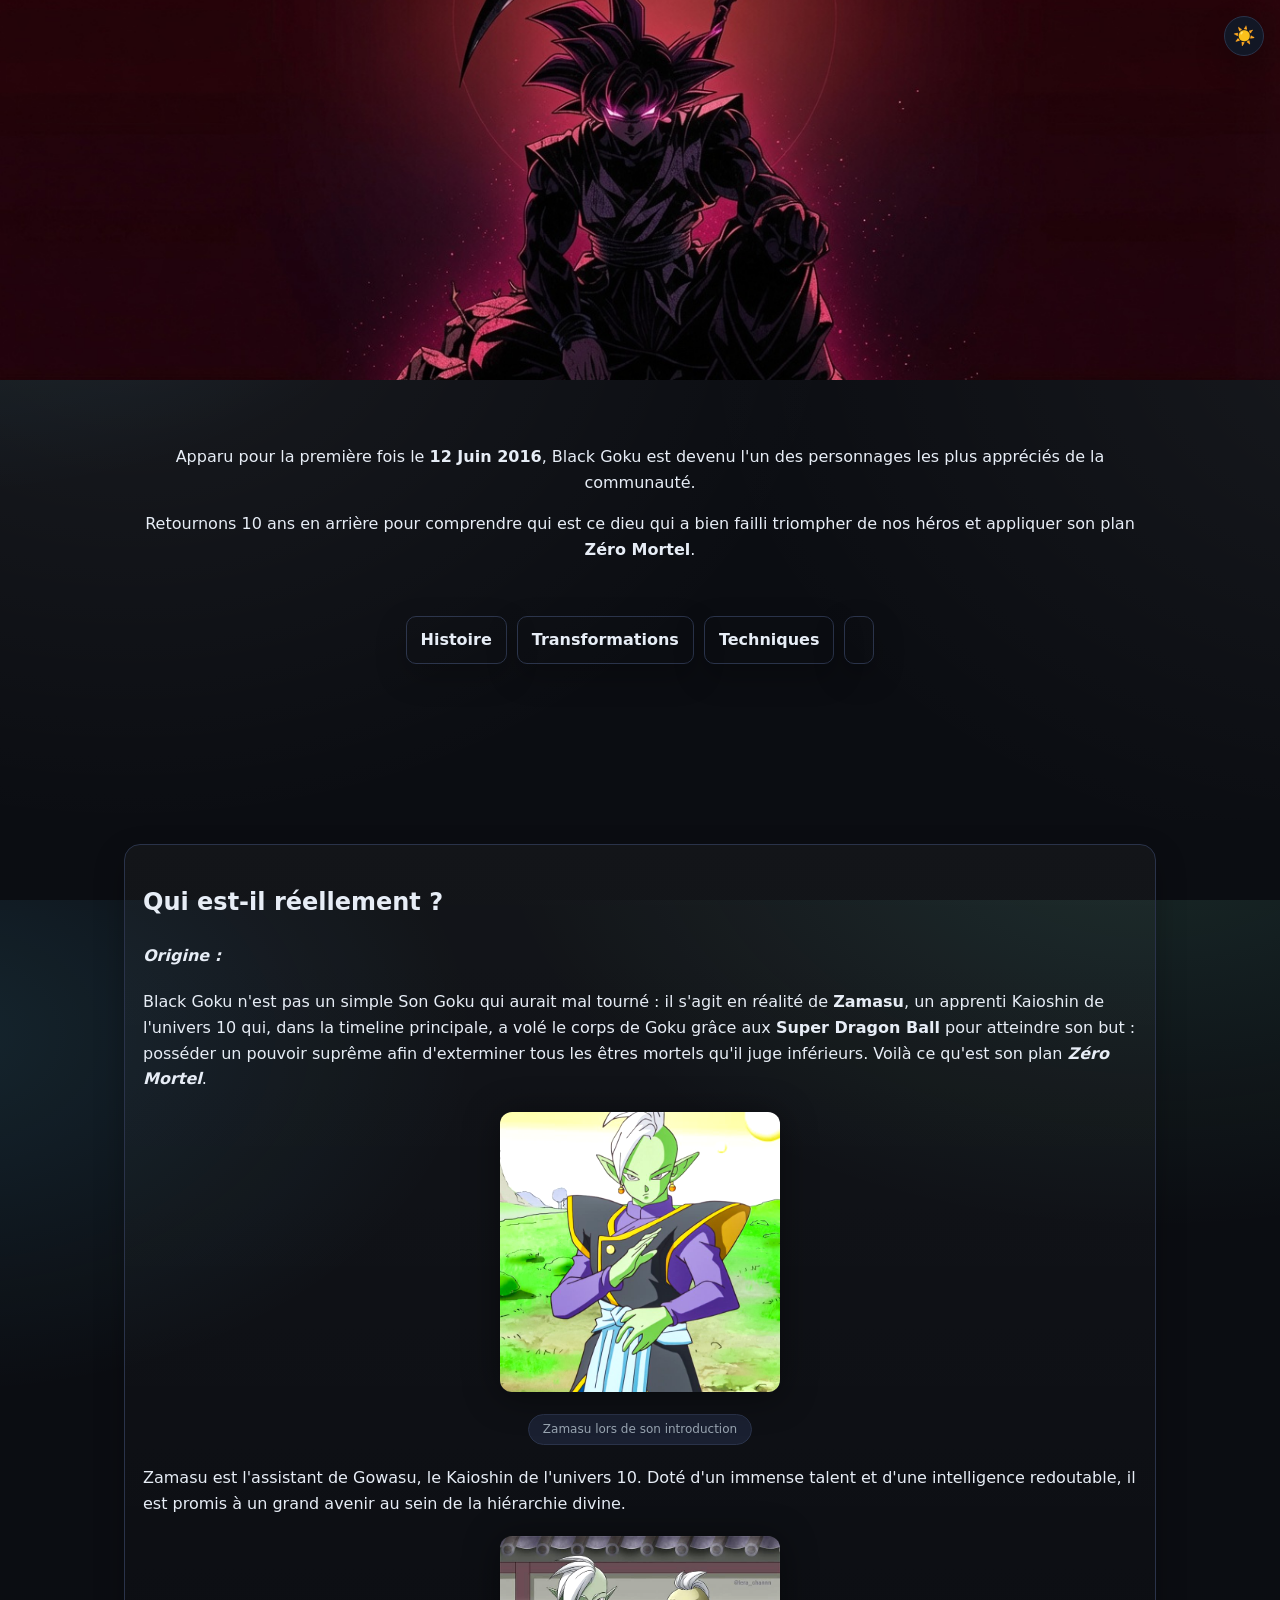
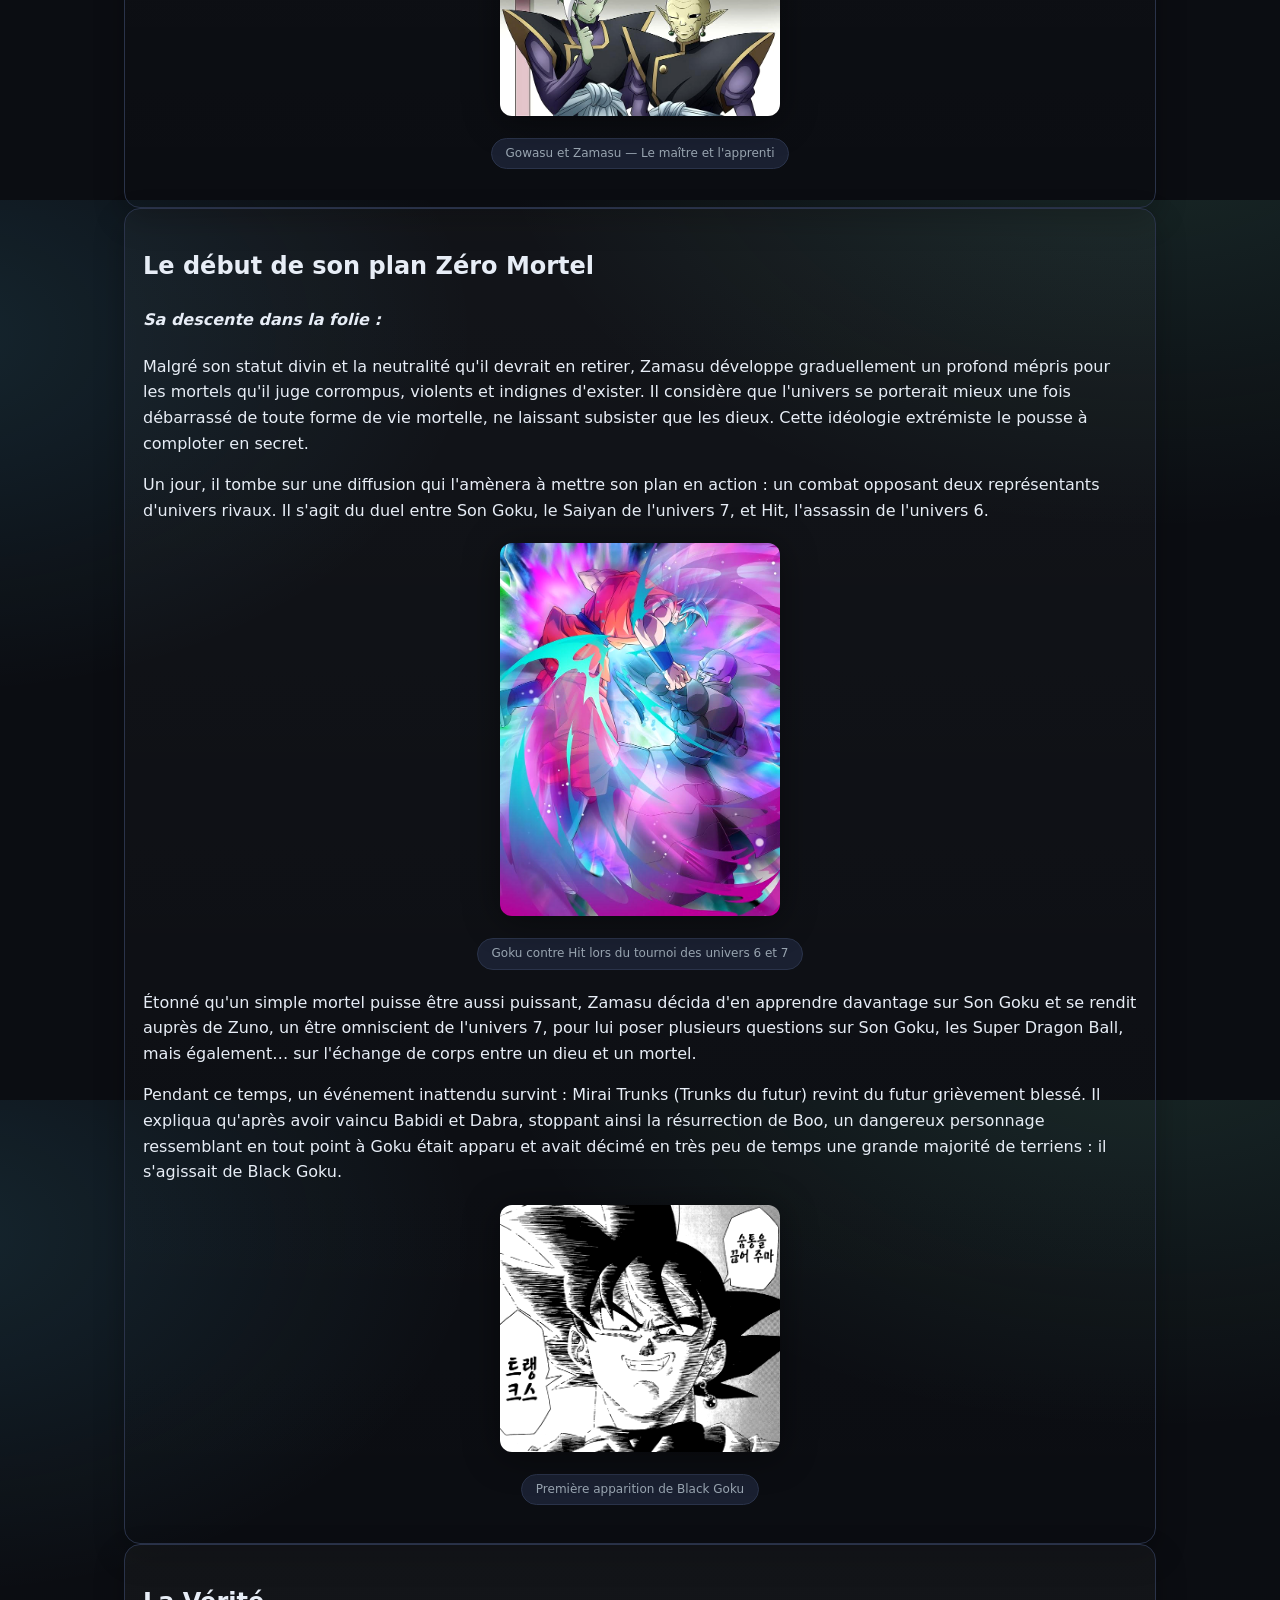
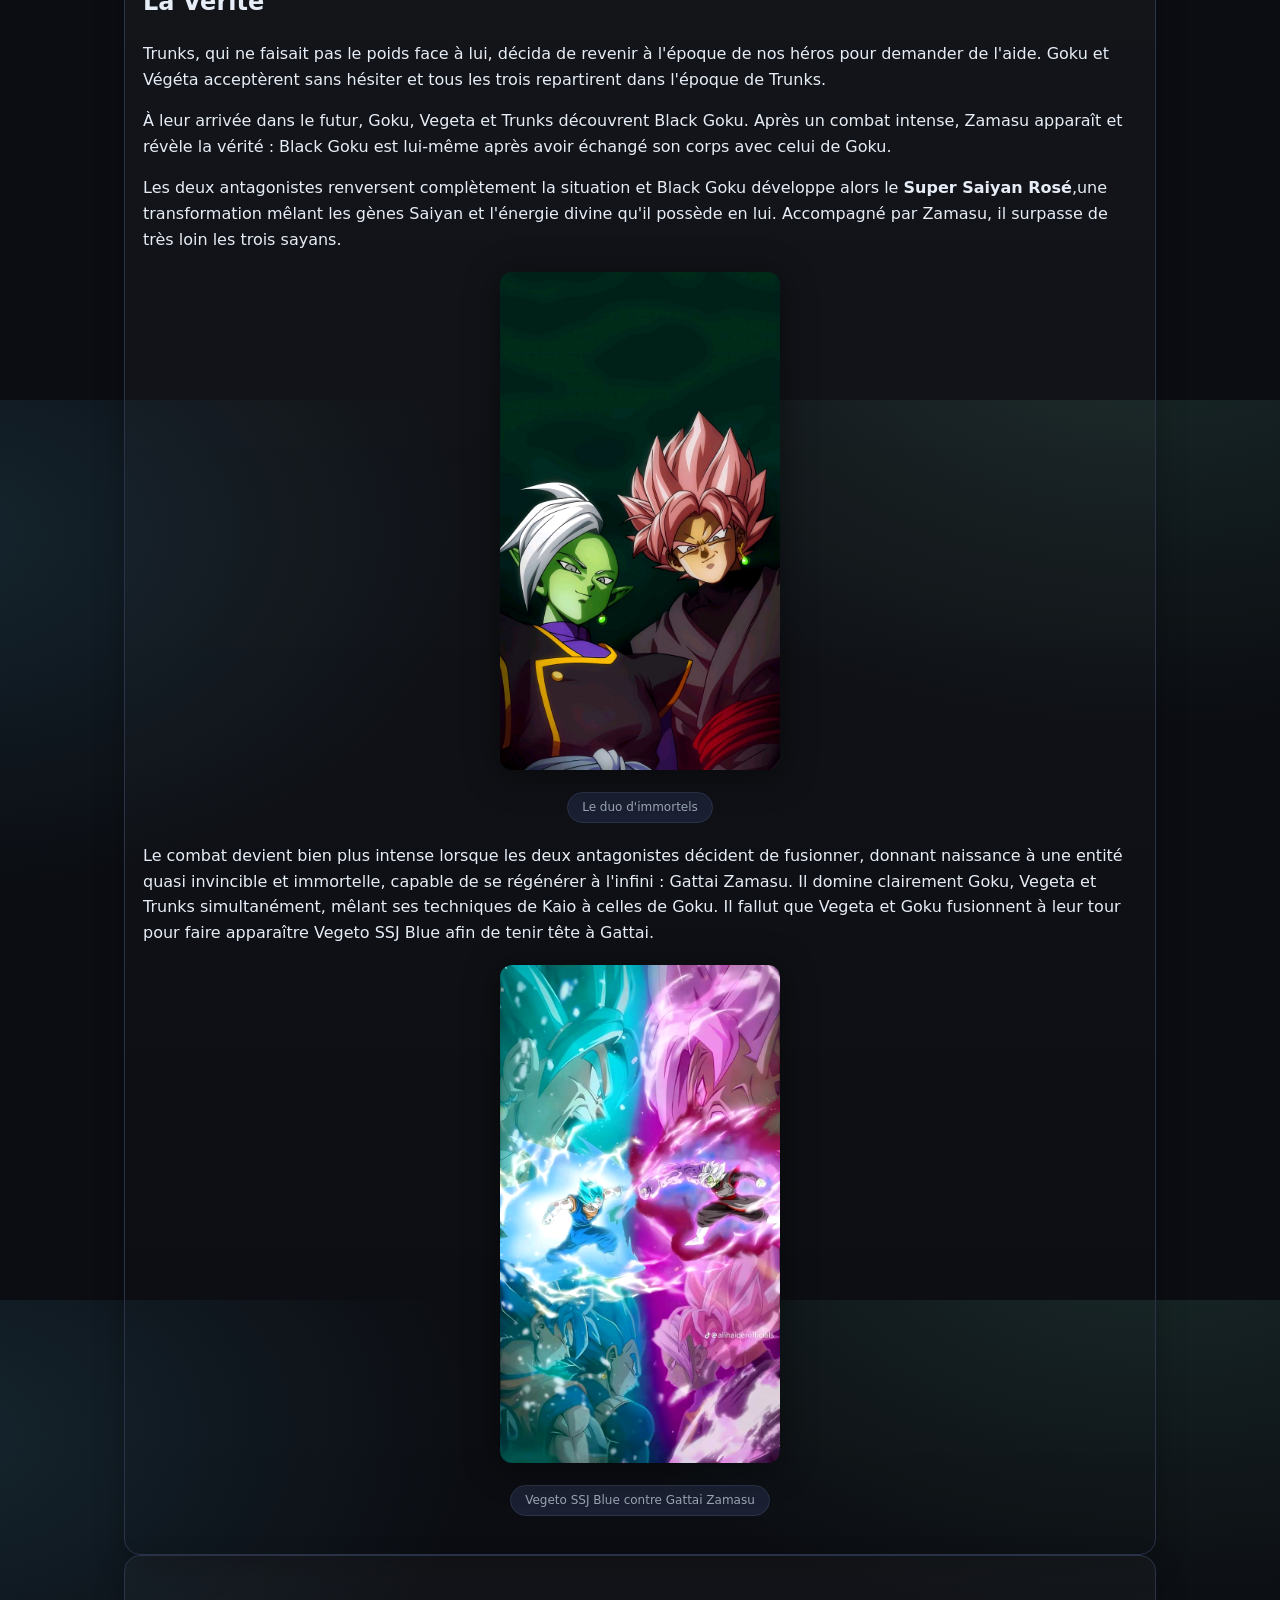
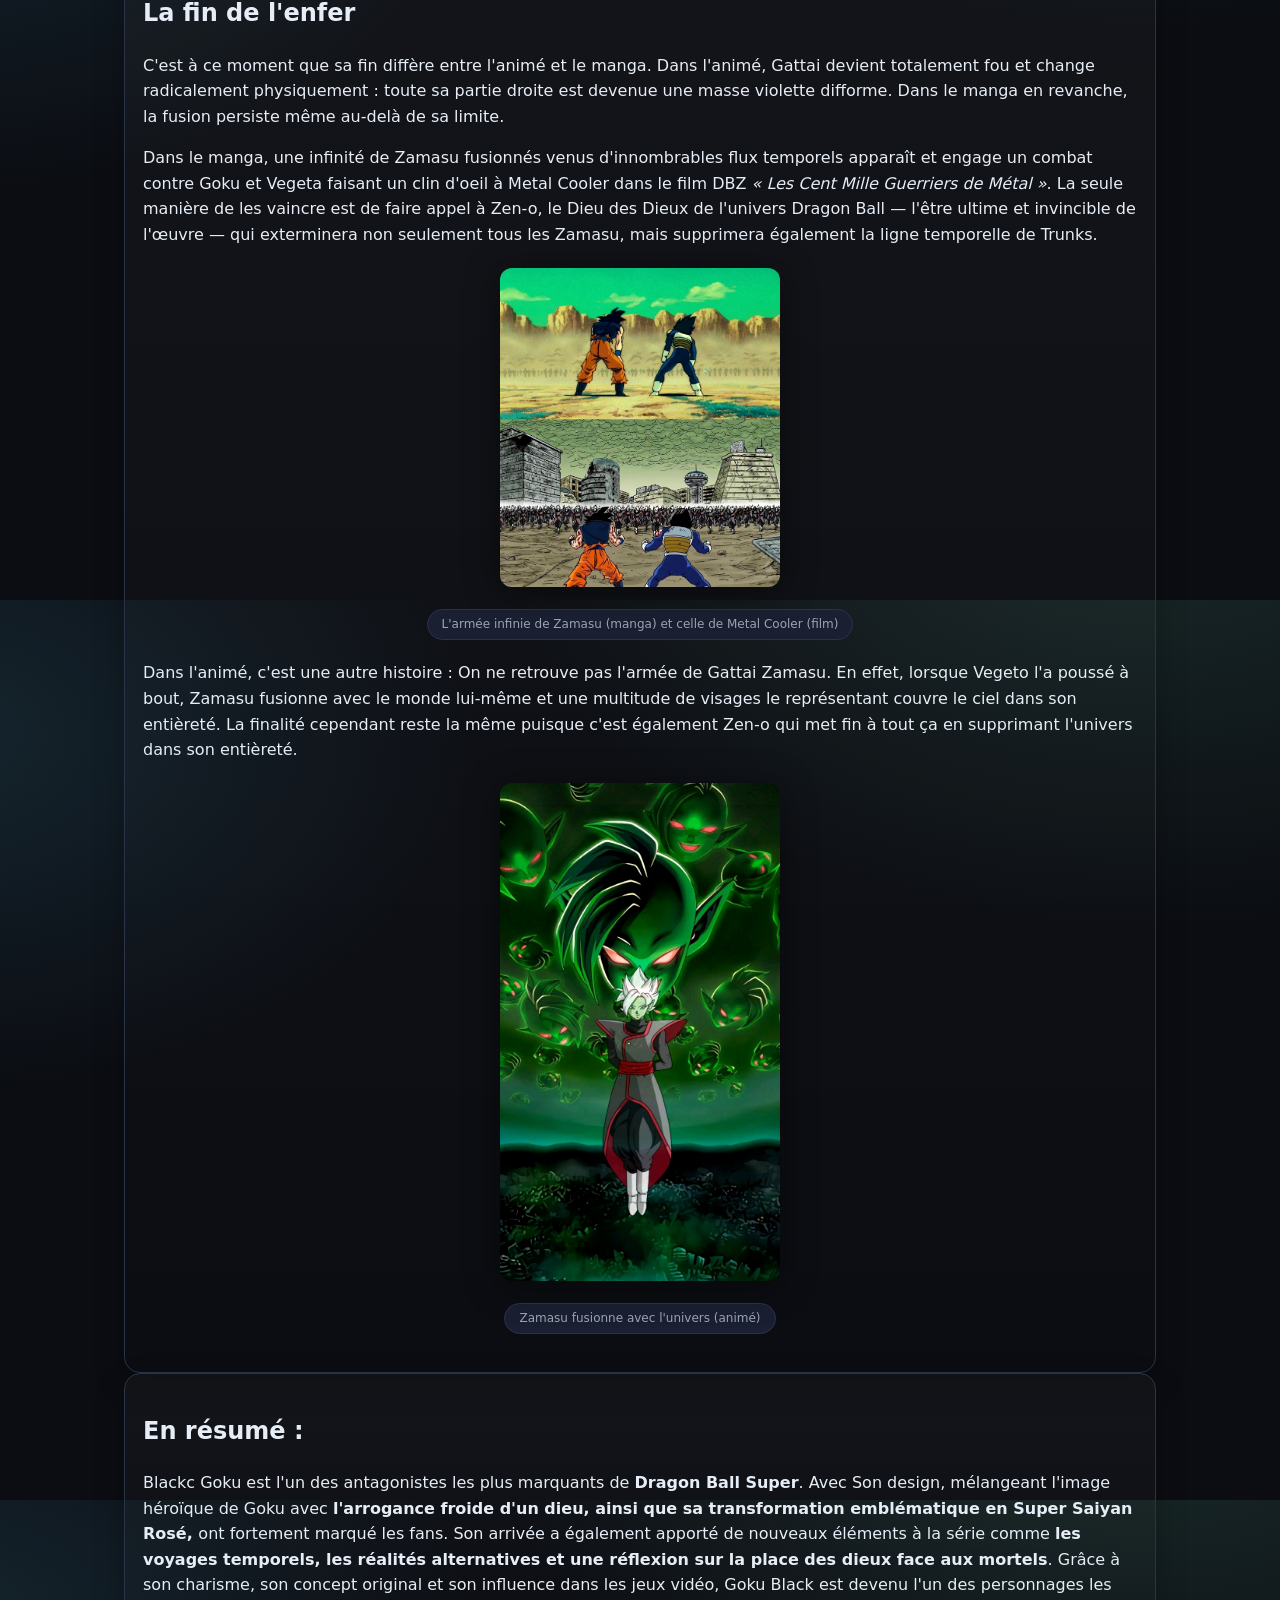
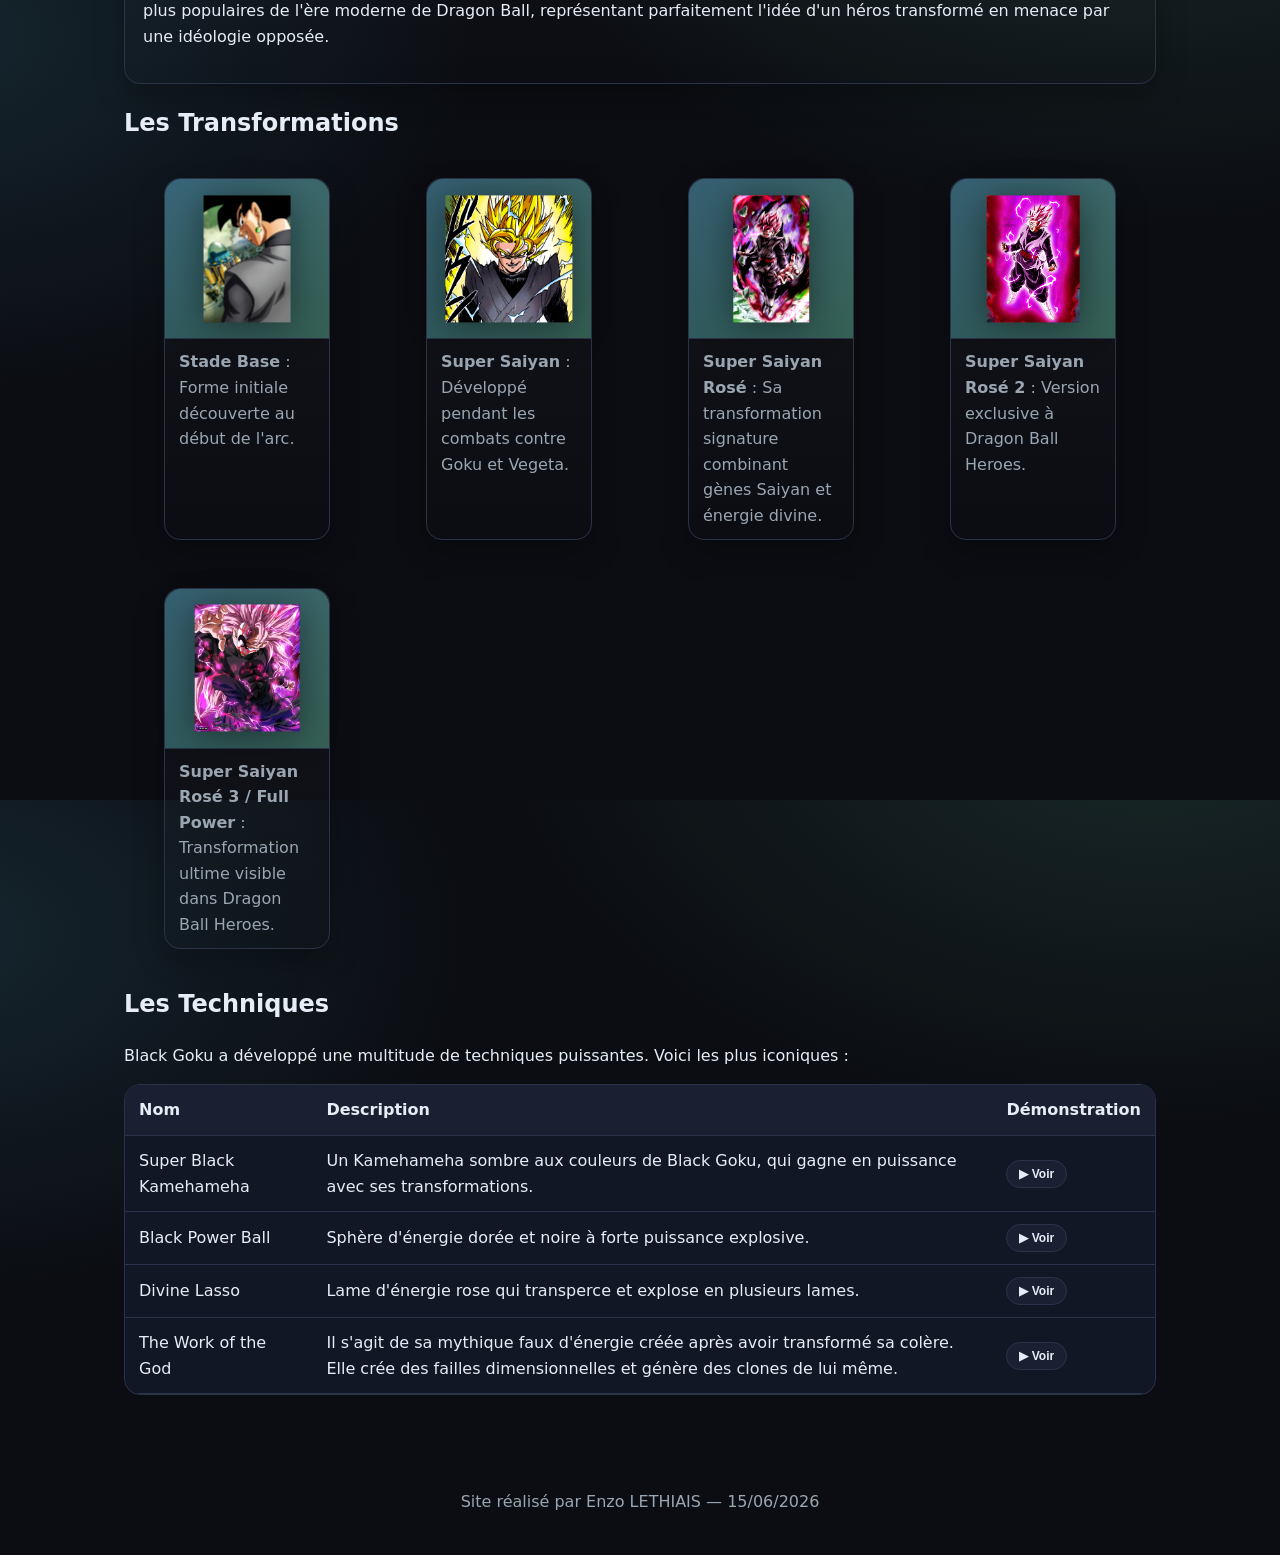
==== index.html @ df2253a5 "Ajout bouton voix" ====
<!doctype html>
<html lang="fr">
<head>
  <meta charset="utf-8" />
  <meta name="viewport" content="width=device-width, initial-scale=1" />
  <meta name="description" content="Présentation de Black Goku : origine, histoire, transformations et techniques.">

  <link rel="stylesheet" href="style.css">
  <script src="script.js" defer></script>

  <title>Black Goku — Présentation et Histoire</title>
</head>
<body>

  <!-- ===== BANNIÈRE ===== -->
  <div class="banniere">
    <img src="img/bannière.jpg" alt="Bannière Black Goku">
    <button id="themeToggle" aria-label="Changer de thème">🌙</button>
  </div>

  <!-- ===== HERO ===== -->
  <header class="hero">
    <div class="hero__bg" aria-hidden="true"></div>

    <div class="container hero__content">
      <p>Apparu pour la première fois le <strong>12 Juin 2016</strong>, Black Goku est devenu l'un des personnages les plus appréciés de la communauté.</p>
      <p>Retournons 10 ans en arrière pour comprendre qui est ce dieu qui a bien failli triompher de nos héros et appliquer son plan <strong>Zéro Mortel</strong>.</p>
    </div>

    <nav class="hero__cta">
   <a href="#histoire" class="btn btn--ghost">Histoire</a>
   <a href="#transformation" class="btn btn--ghost">Transformations</a>
   <a href="#techniques" class="btn btn--ghost">Techniques</a>
   <button id="voiceBtn" class="btn btn--ghost voice-btn" aria-label="Écouter la voix de Goku Black">
   </button>
   <audio id="voiceAudio" src="sons/goku-black.mp3"></audio>
    </nav>
  </header>

  <!-- ===== CONTENU PRINCIPAL ===== -->
  <main class="container">

    <!-- Section 1 : Origine -->
    <section class="intro card" id="histoire">
      <h2>Qui est-il réellement ?</h2>
      <h4><em>Origine :</em></h4>

      <p>Black Goku n'est pas un simple Son Goku qui aurait mal tourné : il s'agit en réalité de <strong>Zamasu</strong>, un apprenti Kaioshin de l'univers 10 qui, dans la timeline principale, a volé le corps de Goku grâce aux <strong>Super Dragon Ball</strong> pour atteindre son but : posséder un pouvoir suprême afin d'exterminer tous les êtres mortels qu'il juge inférieurs. Voilà ce qu'est son plan <strong><em>Zéro Mortel</em></strong>.</p>

      <figure class="story-figure">
        <img src="img/zamasu.jpg" alt="Zamasu lors de son introduction" class="story-img">
        <figcaption class="pill-list-caption">Zamasu lors de son introduction</figcaption>
      </figure>

      <p>Zamasu est l'assistant de Gowasu, le Kaioshin de l'univers 10. Doté d'un immense talent et d'une intelligence redoutable, il est promis à un grand avenir au sein de la hiérarchie divine.</p>

      <figure class="story-figure">
        <img src="img/gowasu et zamasu.jpg" alt="Gowasu et Zamasu — Le maître et l'apprenti" class="story-img">
        <figcaption class="pill-list-caption">Gowasu et Zamasu — Le maître et l'apprenti</figcaption>
      </figure>
    </section>



    <!-- Section 2 : Descente dans la folie -->
    <section class="intro card">
      <h2>Le début de son plan <strong>Zéro Mortel</strong></h2>
      <h4><em>Sa descente dans la folie :</em></h4>

      <p>Malgré son statut divin et la neutralité qu'il devrait en retirer, Zamasu développe graduellement un profond
        mépris pour les mortels qu'il juge corrompus, violents et indignes d'exister. Il considère que l'univers
        se porterait mieux une fois débarrassé de toute forme de vie mortelle, ne laissant subsister que les dieux.
        Cette idéologie extrémiste le pousse à comploter en secret.</p>

      <p> Un jour, il tombe sur une diffusion qui l'amènera à mettre son plan en action : un combat opposant deux
        représentants d'univers rivaux. Il s'agit du duel entre Son Goku, le Saiyan de l'univers 7, et Hit,
        l'assassin de l'univers 6.</p> 

      <figure class="story-figure">
        <img src="img/gokuvshit.jpg" alt="Goku contre Hit" class="story-img">
        <figcaption class="pill-list-caption">Goku contre Hit lors du tournoi des univers 6 et 7</figcaption>
      </figure>

      <p>Étonné qu'un simple mortel puisse être aussi puissant, Zamasu décida d'en apprendre davantage sur Son Goku
        et se rendit auprès de Zuno, un être omniscient de l'univers 7, pour lui poser plusieurs questions sur
        Son Goku, les Super Dragon Ball, mais également… sur l'échange de corps entre un dieu et un mortel.</p>

      <p>
        Pendant ce temps, un événement inattendu survint : Mirai Trunks (Trunks du futur) revint du futur
        grièvement blessé. Il expliqua qu'après avoir vaincu Babidi et Dabra, stoppant ainsi la résurrection de Boo,
        un dangereux personnage ressemblant en tout point à Goku était apparu et avait décimé en très peu de temps
        une grande majorité de terriens : il s'agissait de Black Goku.
      </p>  

      <figure class="story-figure">
        <img src="img/black goku.jpg" alt="Première apparition de Black Goku" class="story-img">
        <figcaption class="pill-list-caption">Première apparition de Black Goku</figcaption>
      </figure>
    </section>



    <!-- Section 3 : La vérité -->
    <section class="intro card">
      <h2>La Vérité</h2>

       <p>
        Trunks, qui ne faisait pas le poids face à lui, décida de revenir à l'époque de nos héros pour demander
        de l'aide. Goku et Végéta acceptèrent sans hésiter et tous les trois repartirent dans l'époque de Trunks.
      </p>
      <p>À leur arrivée dans le futur, Goku, Vegeta et Trunks découvrent Black Goku. Après un combat intense, Zamasu apparaît et révèle la vérité : Black Goku est lui-même après avoir échangé son corps avec celui de Goku.</p>

      <p>Les deux antagonistes renversent complètement la situation et Black Goku développe alors le <strong>Super Saiyan Rosé</strong>,une transformation mêlant
        les gènes Saiyan et l'énergie divine qu'il possède en lui. Accompagné par Zamasu, il surpasse de très loin les trois sayans.</p>

     
      <figure class="story-figure">
        <img src="img/2.jpg" alt="Black Goku et Zamasu" class="story-img">
        <figcaption class="pill-list-caption">Le duo d'immortels</figcaption>
      </figure>

      <p> Le combat devient bien plus intense lorsque les deux antagonistes décident de fusionner, donnant naissance à une
        entité quasi invincible et immortelle, capable de se régénérer à l'infini : Gattai Zamasu. Il domine clairement
        Goku, Vegeta et Trunks simultanément, mêlant ses techniques de Kaio à celles de Goku. Il fallut que
        Vegeta et Goku fusionnent à leur tour pour faire apparaître Vegeto SSJ Blue afin de tenir tête à Gattai.</p>

      <figure class="story-figure">
        <img src="img/vegetto.jpg" alt="Vegeto SSJ Blue contre Gattai Zamasu" class="story-img">
        <figcaption class="pill-list-caption">Vegeto SSJ Blue contre Gattai Zamasu</figcaption>
      </figure>
    </section>

    <!-- Section 4 : La fin -->
    <section class="intro card">
      <h2>La fin de l'enfer</h2>

      <p> C'est à ce moment que sa fin diffère entre l'animé et le manga. Dans l'animé, Gattai devient totalement
        fou et change radicalement physiquement : toute sa partie droite est devenue une masse violette difforme.
        Dans le manga en revanche, la fusion persiste même au-delà de sa limite. </p>

      <p>
        Dans le manga, une infinité de Zamasu fusionnés venus d'innombrables flux temporels apparaît et engage un
        combat contre Goku et Vegeta faisant un clin d'oeil à Metal Cooler dans le film DBZ <em>« Les Cent Mille Guerriers
        de Métal »</em>. La seule manière de les vaincre est de faire appel à Zen-o, le Dieu des Dieux de l'univers
        Dragon Ball — l'être ultime et invincible de l'œuvre — qui exterminera non seulement tous les Zamasu, mais
        supprimera également la ligne temporelle de Trunks.
      </p>


      <figure class="story-figure story-figure--wide">
        <img src="img/11.jpg" alt="Armée de Zamasu" class="story-img story-img--wide">
        <figcaption class="pill-list-caption">L'armée infinie de Zamasu (manga) et celle de Metal Cooler (film) </figcaption>
      </figure>

      <p>
        Dans l'animé, c'est une autre histoire : On ne retrouve
        pas l'armée de Gattai Zamasu. En effet, lorsque Vegeto l'a poussé à bout, Zamasu fusionne avec le monde
        lui-même et une multitude de visages le représentant couvre le ciel dans son entièreté. La finalité cependant reste la même puisque c'est également Zen-o qui met fin à tout ça en supprimant l'univers dans son entièreté.
      </p>

      <figure class="story-figure story-figure--wide">
        <img src="img/3.jpg" alt="Zamasu fusionne avec l'univers" class="story-img story-img--wide">
        <figcaption class="pill-list-caption">Zamasu fusionne avec l'univers (animé)</figcaption>
      </figure>
    </section>

<!-- Section 5 : Conclusion-->
    <section class="intro card">
      <h2>En résumé :</h2>
      <p>
         Blackc Goku est l'un des antagonistes les plus marquants de <strong> Dragon Ball Super</strong>. Avec Son design, mélangeant l'image héroïque de Goku avec <strong> l'arrogance froide d'un dieu, ainsi que sa transformation emblématique en Super Saiyan Rosé, 
        </strong>ont fortement marqué les fans. Son arrivée a également apporté de nouveaux éléments à la série comme <strong>les voyages temporels, les réalités alternatives et une réflexion sur la place des dieux face aux mortels</strong>.
         Grâce à son charisme, son concept original et son influence dans les jeux vidéo, Goku Black est devenu l'un des personnages les plus populaires de l'ère moderne de Dragon Ball, représentant parfaitement l'idée d'un héros transformé en menace par une idéologie opposée.
      </p>
    </section>

    <!-- ===== TRANSFORMATIONS ===== -->
    <section id="transformation">
      <h2>Les Transformations</h2>
      <div class="grid gallery">
        <figure class="card media">
          <div class="media__ph"><img src="img/base form.jpg" alt="Base form" class="media__overlay"></div>
          <figcaption><strong>Stade Base</strong> : Forme initiale découverte au début de l'arc.</figcaption>
        </figure>

        <figure class="card media">
          <div class="media__ph"><img src="img/ssj1.jpg" alt="ssj1" class="media__overlay"></div>
          <figcaption><strong>Super Saiyan</strong> : Développé pendant les combats contre Goku et Vegeta.</figcaption>
        </figure>

        <figure class="card media">
          <div class="media__ph"><img src="img/rosé.jpg" alt="rosé" class="media__overlay"></div>
          <figcaption><strong>Super Saiyan Rosé</strong> : Sa transformation signature combinant gènes Saiyan et énergie divine.</figcaption>
        </figure>

        <figure class="card media">
          <div class="media__ph"><img src="img/ssj2.jpg" alt="ssj2" class="media__overlay"></div>
          <figcaption><strong>Super Saiyan Rosé 2</strong> : Version exclusive à Dragon Ball Heroes.</figcaption>
        </figure>

        <figure class="card media">
          <div class="media__ph"><img src="img/ssj3.jpg" alt="ssj3" class="media__overlay"></div>
          <figcaption><strong>Super Saiyan Rosé 3 / Full Power</strong> : Transformation ultime visible dans Dragon Ball Heroes.</figcaption>
        </figure>
      </div>
    </section>



        <!-- ===== TECHNIQUES ===== -->
    <section id="techniques">
      <h2>Les Techniques</h2>
      <p>Black Goku a développé une multitude de techniques puissantes. Voici les plus iconiques :</p>

      <div class="table-scroll">
        <table class="spec-table">
          <thead>
            <tr>
              <th>Nom</th>
              <th>Description</th>
              <th>Démonstration</th>
            </tr>
          </thead>
          <tbody>
            <tr>
              <td>Super Black Kamehameha</td>
              <td>Un Kamehameha sombre aux couleurs de Black Goku, qui gagne en puissance avec ses transformations.</td>
              <td><button class="video-btn" data-yt="K7LOUaD_TME">▶ Voir</button></td>
            </tr>
            <tr>
              <td>Black Power Ball</td>
              <td>Sphère d'énergie dorée et noire à forte puissance explosive.</td>
              <td><button class="video-btn" data-yt="oZEl5cpp3Zk">▶ Voir</button></td>
            </tr>
            <tr>
              <td>Divine Lasso</td>
              <td>Lame d'énergie rose qui transperce et explose en plusieurs lames.</td>
              <td><button class="video-btn" data-yt="S_lNEXGBZK8">▶ Voir</button></td>
            </tr>
            <tr>
              <td>The Work of the God</td>
              <td>Il s'agit de sa mythique faux d'énergie créée après avoir transformé sa colère. Elle crée des failles dimensionnelles et génère des clones de lui même.</td>
              <td><button class="video-btn" data-yt="H8hTBlxsf08">▶ Voir </button></td>
            </tr>
          </tbody>
        </table>
      </div>
    </section>


  </main>

  <!-- MODAL VIDÉO -->
  <div id="videoModal" class="video-modal">
    <div class="video-modal__backdrop"></div>
    <div class="video-modal__content">
      <button id="videoModalClose" class="video-modal__close" aria-label="Fermer">×</button>
      <div class="video-modal__frame">
        <iframe id="videoModalIframe" src="" title="Vidéo démonstrative" frameborder="0" allowfullscreen></iframe>
      </div>
    </div>
  </div>

  <!-- ===== FOOTER ===== -->
  <footer class="site-footer">
    <div class="container">
      <p>Site réalisé par Enzo LETHIAIS — 15/06/2026</p>
    </div>
  </footer>

  <!-- Bouton Retour en haut -->
  <button id="backToTop" aria-label="Retour en haut">↑</button>

</body>
</html>
---- style.css ----
/* ===================== THEME & TOKENS ===================== */
:root[data-theme="dark"], 
:root:not([data-theme]){
    --bg:#0b0d12;
     --text:#e7edf6; 
     --muted:#9aa6b2;
    --brand:#5dd3ff; 
    --accent:#7cf3c6;
    --panel:#121725; 
    --panel-2:#1a2031; 
    --line:#2a334a;
    --radius:16px;
     --shadow:0 12px 30px rgba(0,0,0,.25);
    --ring: rgba(128,255,234,.35);
  }


  :root[data-theme="light"]{
    --bg:#f6f7fb;
     --text:#0f172a; 
     --muted:#5b6676;
    --brand:#2563eb;
    --accent:#22c55e;
    --panel:#ffffff; 
    --panel-2:#f3f5f9;
     --line:#e5e7eb;
    --shadow:0 12px 24px rgba(0,0,0,.08);
    --ring: rgba(37,99,235,.18);
  }
  

  *{ box-sizing:border-box }
  html,body{ height:100% }
  body{
    margin:0;
    font:16px/1.6 system-ui,-apple-system,Segoe UI,Roboto,Ubuntu,sans-serif;
    color:var(--text);
    background:
      radial-gradient(1100px 700px at 90% -10%, rgba(125,242,203,.12), transparent 60%),
      radial-gradient(900px 600px at -5% 15%, rgba(93,211,255,.12), transparent 60%),
      var(--bg);
  }

  .container{ max-width:1080px; margin-inline:auto; padding:24px }
  


  /* ===================== BANNIERE ===================== */
  .banniere{
    position:relative;
    width:100%;
    height:380px;
    overflow:hidden;
  }
  .banniere img{
    width:100%;
    height:100%;
    object-fit:cover;
    object-position:center 30%;
  }


  /* ===================== HERO ===================== */
  .hero{
    position:relative; overflow:hidden; min-height:440px;
    display:grid;
    align-content:start;
    justify-content:center;
    text-align:center;
    padding-top:24px;
  }


  .hero__bg{ position:absolute; inset:0;
    background:
      radial-gradient(1200px 900px at 10% -20%, rgba(255,255,255,.06), transparent 60%),
      radial-gradient(1200px 900px at 110% -10%, rgba(255,255,255,.05), transparent 60%);
    pointer-events:none;
  }


  .hero__content{ position:relative; z-index:2 }

  .hero__badge{
    display:inline-block; 
    background:linear-gradient(90deg, var(--brand), var(--accent));
    color:#001018; 
    padding:4px 10px; 
    border-radius:999px; 
    font-size:12px; 
    font-weight:800; 
    letter-spacing:.3px;
  }


  .hero__title{ font-size:clamp(28px, 5vw, 56px); margin:.4rem 0 }
  .hero__subtitle{ max-width:62ch; margin-inline:auto; color:var(--muted) }
  .hero__cta{ display:flex; gap:10px; justify-content:center; margin-top:14px; flex-wrap:wrap }
  
  .btn{
     display:inline-flex;
     align-items:center; 
     gap:8px;
     padding:10px 14px; 
     border-radius:10px; 
     text-decoration:none;
     background:linear-gradient(180deg, var(--brand), var(--accent)); color:#001018; font-weight:700; box-shadow:var(--shadow);
  }


  .btn--ghost{ background:transparent; color:var(--text); border:1px solid var(--line) }
  .btn:hover{ transform:scale(1.05); transition:transform .15s ease }
  

  /* Bouton bascule thème */
  #themeToggle{
     position:absolute;
     top:16px; 
     right:16px; 
     width:40px; 
     height:40px;
     border-radius:50%; 
     border:1px solid var(--line);
     background:var(--panel);
     color:var(--text);
     font-size:18px; 
     cursor:pointer; 
     box-shadow:var(--shadow);
     display:grid;
     place-items:center; 
     transition:transform .2s ease;
     z-index:10000;
  }
  #themeToggle:hover{ transform:scale(1.1) }
  



  /* ===================== PANELS & CARDS ===================== */
  .card{
     background:linear-gradient(180deg, rgba(255,255,255,.03), rgba(255,255,255,0));
     border:1px solid var(--line); 
     border-radius:var(--radius); 
     padding:18px;
     box-shadow:var(--shadow);
  }


  .pill-list{
    display:flex;
    gap:8px;
    flex-wrap:wrap;
    justify-content:center;
    margin:10px 0 0;
    padding:0;
  }


  .pill-list li{
    list-style:none; 
    padding:6px 10px; 
    border-radius:999px; 
    font-size:12px;
    background:var(--panel-2);
    border:1px solid var(--line);
    color:var(--muted)
  }


  /* Image illustrative dans une section card (ex: Zamasu, Goku vs Hit) */
  .zamasu-img, .gokuvshit{
    display:block;
    max-width:280px;
    width:100%;
    margin:12px auto;
    border-radius:12px;
  }
  

  /* Grille des cartes “Modèles” */
  .grid{
     display:grid;
     gap:16px; 
     margin-top:12px; 
     grid-template-columns:repeat(auto-fill,minmax(240px,1fr));
    align-items:stretch 
    }



  .cards .card{
   position:relative; 
   overflow:hidden; 
   display:flex; 
   flex-direction:column; 
   height:100%
  }


  /* image décorative asymétrique en haut à droite */
  .card__img{
     position:absolute;
     top:-10px;
     right:-10px; 
     width:100px; 
     height:auto;
     opacity:.9 
  }



  .card__img img{ 
     width:100%;
     height:auto; 
     border-radius:12px; 
     box-shadow:0 4px 12px rgba(0,0,0,.25)
     }
  


  .spec-tags{ 
   display:flex; 
   gap:6px; 
   flex-wrap:wrap; 
   padding:0;    
   margin:8px 0 0   
    }



  .spec-tags li{
   list-style:none; 
   font-size:12px;
   padding:4px 8px;   
   border-radius:999px;
   background:var(--panel-2);
   border:1px solid var(--line); 
   color:var(--muted)
  }
  




  /* ===================== IO / PINOUT IMAGE ===================== */
  /* Nouvelles classes pour Arduino, tout en gardant la compatibilité avec les anciennes .gpio-* */
  .io-figure, .gpio-figure{ margin:10px 0 6px }
  .io-img, .gpio-img{
    display:block;
    width:100%; 
    height:auto;
    border-radius:12px; 
    border:1px solid var(--line); 
    background:var(--panel-2); 
    box-shadow:var(--shadow);
  }
  



  /* ===================== TABLEAU SPECS ===================== */
  .table-scroll{ 
   overflow:auto;
   border:1px solid var(--line); 
   border-radius:var(--radius); 
   background:var(--panel)
  }


  .spec-table{   
   border-collapse:collapse; 
   width:100%; 
   min-width:720px 
  }


  .spec-table th, .spec-table td{ 
   padding:12px 14px; 
   border-bottom:1px solid var(--line) 
  }


  .spec-table thead th{ 
   position:sticky; 
   top:0; 
   backdrop-filter:blur(6px); 
   background:var(--panel-2); 
   text-align:left 
  
  }
  .muted{ color:var(--muted) }
  



  /* ===================== GALLERY (dégradé + PNG en surcouche) ===================== */
  .gallery{
   grid-template-columns:repeat(auto-fill, minmax(220px,1fr)) 
  }


  .media{ 
   padding:0 
  }


  .media__ph{
   position:relative; 
   height:160px;
   border-radius:var(--radius) var(--radius) 0 0; 
   border-bottom:1px solid var(--line);
   background:
      linear-gradient(135deg, rgba(93,211,255,.35), rgba(124,243,198,.35)),
      linear-gradient(180deg, rgba(255,255,255,.06), rgba(255,255,255,0));
   background-size:cover; 
   background-position:center;
  }


  .media__overlay{
   position:absolute; 
   top:50%; left:50%; 
   transform:translate(-50%,-50%);
   max-width:80%; max-height:80%; 
   object-fit:contain;
  }


  .media figcaption{ 
   padding:10px 14px; 
   color:var(--muted) 
  }
  




  /* ===================== BACK TO TOP ===================== */
  #backToTop{
   position:fixed; 
   right:16px; 
   bottom:16px; 
   width:44px; 
   height:44px;
   display:grid; 
   place-items:center;
   border-radius:999px; 
   border:1px solid var(--line);
   background:var(--panel); 
   color:var(--text); 
   font-weight:800; 
   cursor:pointer;
   box-shadow:var(--shadow); 
   z-index:9999;
   opacity:0; 
   pointer-events:none; 
   transform:translateY(8px);
   transition:opacity .2s ease, transform .2s ease;
  }



  #backToTop.is-visible{ 
   opacity:1; 
   pointer-events:auto; 
   transform:translateY(0) 
  }
  




  /* ===================== TROMBINOSCOPE (si utilisé sur le même site) ===================== */

  .grid.trombi{ 
   grid-template-columns:repeat(auto-fill,minmax(240px,1fr)); 
   gap:14px; align-items:stretch; 
   grid-auto-rows:1fr
   }


  .trombi .card{ 
   display:flex; 
   flex-direction:column; 
   height:100% 
  }


  .trombi .card-head{ 
   display:flex; 
   gap:12px; 
   align-items:center; 
   padding:14px; 
   border-bottom:1px solid rgba(255,255,255,.06); 
   background:linear-gradient(180deg, rgba(255,255,255,.03), transparent) 
  }


  .trombi .avatar{
   --size:64px; 
   flex:0 0 var(--size); 
   width:var(--size);
   height:var(--size);
   display:grid; 
   place-items:center; 
   border-radius:50%; 
   background:linear-gradient(135deg, var(--brand), var(--accent)); 
   color:#001018;
   font-weight:900; 
   letter-spacing:.5px; 
   font-size:22px; 
   border:2px solid rgba(255,255,255,.35); 
   overflow:hidden;
  }

  
  .trombi .avatar img{ 
   width:100%; 
   height:100%; 
   object-fit:cover; 
   display:block 
  }


  .trombi .card h3{ 
   margin:0; 
   font-size:18px 
  }
  


  /* rôle clampé à 2 lignes */
  .trombi .role{
   font-size:12px; 
   color:var(--muted); 
   line-height:1.4;
   display:-webkit-box; 
   --webkit-line-clamp:2; 
   -webkit-box-orient:vertical; 
   overflow:hidden;
   min-height:calc(1em * 1.4 * 2);
  }


  /* tags limités à 2 rangées */
  .trombi .tags{
   display:flex; 
   flex-wrap:wrap; 
   gap:6px; 
   padding:12px 14px;
   --row-h:26px; 
   max-height:calc(var(--row-h)*2 + 6px); 
   overflow:hidden;
  }


  .trombi .tag{
   font-size:12px; 
   line-height:1; 
   padding:4px 8px; 
   border-radius:999px;
   background:var(--panel-2); 
   border:1px solid rgba(255,255,255,.06); 
   color:var(--muted);
  }



  /* bio clampée + occupe l'espace restant */
  .trombi .bio{
   font-size:.9rem; 
   color:var(--muted); 
   margin:8px 14px; 
   line-height:1.4;
   flex-grow:1; 
   display:-webkit-box; 
   --webkit-line-clamp:4; 
   -webkit-box-orient:vertical; 
   overflow:hidden;
  }


  /* footer aligné bas + 2 lignes de boutons */
  .trombi .card-footer{ 
   margin-top:auto; 
   display:flex; 
   flex-direction:column; 
   gap:8px; 
   padding:12px 14px 14px 
  }


  .trombi .btn-row{ 
   display:flex; 
   flex-wrap:wrap; 
   gap:8px 
  }


  .trombi .btn-row.space-between{ 
   justify-content:space-between 
  }


  .trombi .btn-row.center{ 
   justify-content:center 
  }


  .trombi .btn{
   display:inline-flex; 
   align-items:center; 
   gap:8px; 
   padding:8px 12px; 
   font-size:13px; 
   border-radius:10px; 
   text-decoration:none;
   border:1px solid rgba(255,255,255,.08); 
   background:linear-gradient(180deg, rgba(255,255,255,.06), rgba(255,255,255,.01)); 
   color:var(--text);
   flex-shrink:0; 
   white-space:nowrap;
  }


  .trombi .btn:hover{ 
   outline:2px solid var(--ring)
   }
  

  /* ===================== FOOTER ===================== */
  .site-footer{ 
   margin:30px 0 10px; 
   color:var(--muted); 
   text-align:center
   }
  
  
  /* ===================== RESPONSIVE ===================== */
  @media (max-width:640px){
    .hero__bg{ opacity:.6 }
  }
  

/* ===================== IMAGES STORY (Black Goku) ===================== */

/* Figure conteneur centré */
.story-figure {
  margin: 20px auto;
  text-align: center;
}

/* Image standard — mêmes dimensions que les originales */
.story-img {
  display: block;
  width: 100%;
  max-width: 280px;
  margin: 12px auto;
  border-radius: 12px;
  /* Renforcement de contours (même effet que la bannière) */
  filter: contrast(1.08) drop-shadow(0 4px 18px rgba(0,0,0,.45));
  transition: filter .25s ease, transform .25s ease;
}

.story-img:hover {
  filter: contrast(1.12) drop-shadow(0 6px 24px rgba(93,211,255,.35));
  transform: scale(1.015);
}

/* Variante large — mêmes dimensions que les originales */
.story-figure--wide { max-width: 100% }

.story-img--wide {
  max-width: 280px;
}

/* Légende sous chaque image */
.pill-list-caption {
  display: inline-block;
  margin-top: 10px;
  padding: 5px 14px;
  border-radius: 999px;
  font-size: 12px;
  color: var(--muted);
  background: var(--panel-2);
  border: 1px solid var(--line);
}

/* ===================== EFFET HOVER SUR TRANSFORMATIONS ===================== */
.media__overlay {
  transition: filter .25s ease, transform .25s ease;
  filter: contrast(1.08) drop-shadow(0 4px 18px rgba(0,0,0,.45));
}

.media:hover {
  transform: translateY(-6px);
  transition: transform .3s ease;
}

/* ===================== FADE-IN AU SCROLL ===================== */
.fade-in {
  opacity: 0;
  transform: translateY(30px);
  transition: opacity 0.8s ease, transform 0.8s ease;
}

.fade-in.visible {
  opacity: 1;
  transform: translateY(0);
}

/* Délai progressif pour un effet plus joli */
.intro.card:nth-child(1) { transition-delay: 0.1s; }
.intro.card:nth-child(2) { transition-delay: 0.2s; }
.intro.card:nth-child(3) { transition-delay: 0.3s; }
.intro.card:nth-child(4) { transition-delay: 0.4s; }

#transformation, #techniques {
  transition-delay: 0.2s;
}

/* Anciennes classes maintenues pour compatibilité */
.zamasu-img,
.gokuvshit {
  display: block;
  width: 100%;
  max-width: 280px;
  margin: 12px auto;
  border-radius: 12px;
  filter: contrast(1.08) drop-shadow(0 4px 18px rgba(0,0,0,.45));
}

/* Bouton vidéo compact dans le tableau */
.video-btn{
  display:inline-flex;
  align-items:center;
  gap:6px;
  padding:6px 12px;
  border-radius:999px;
  font-size:12px;
  font-weight:700;
  background:var(--panel-2);
  border:1px solid var(--line);
  color:var(--text);
  cursor:pointer;
  white-space:nowrap;
}
.video-btn:hover{ outline:2px solid var(--ring) }

/* Modale vidéo */
.video-modal{
  position:fixed; inset:0; z-index:10001;
  display:none;
  place-items:center;
}
.video-modal.is-open{ display:grid }
.video-modal__backdrop{
  position:absolute; inset:0;
  background:rgba(0,0,0,.75);
}
.video-modal__content{
  position:relative;
  width:min(720px, 92vw);
}
.video-modal__close{
  position:absolute;
  top:-40px; right:0;
  background:none; border:none;
  color:#fff; font-size:28px;
  cursor:pointer;
}
.video-modal__frame{
  position:relative;
  width:100%;
  padding-top:56.25%;
  border-radius:12px;
  overflow:hidden;
  box-shadow:var(--shadow);
}
.video-modal__frame iframe{
  position:absolute; top:0; left:0;
  width:100%; height:100%;
  border:0;
}

/* Bouton voix — état lecture */
.voice-btn[data-playing] {
  border-color: var(--brand);
  color: var(--brand);
}
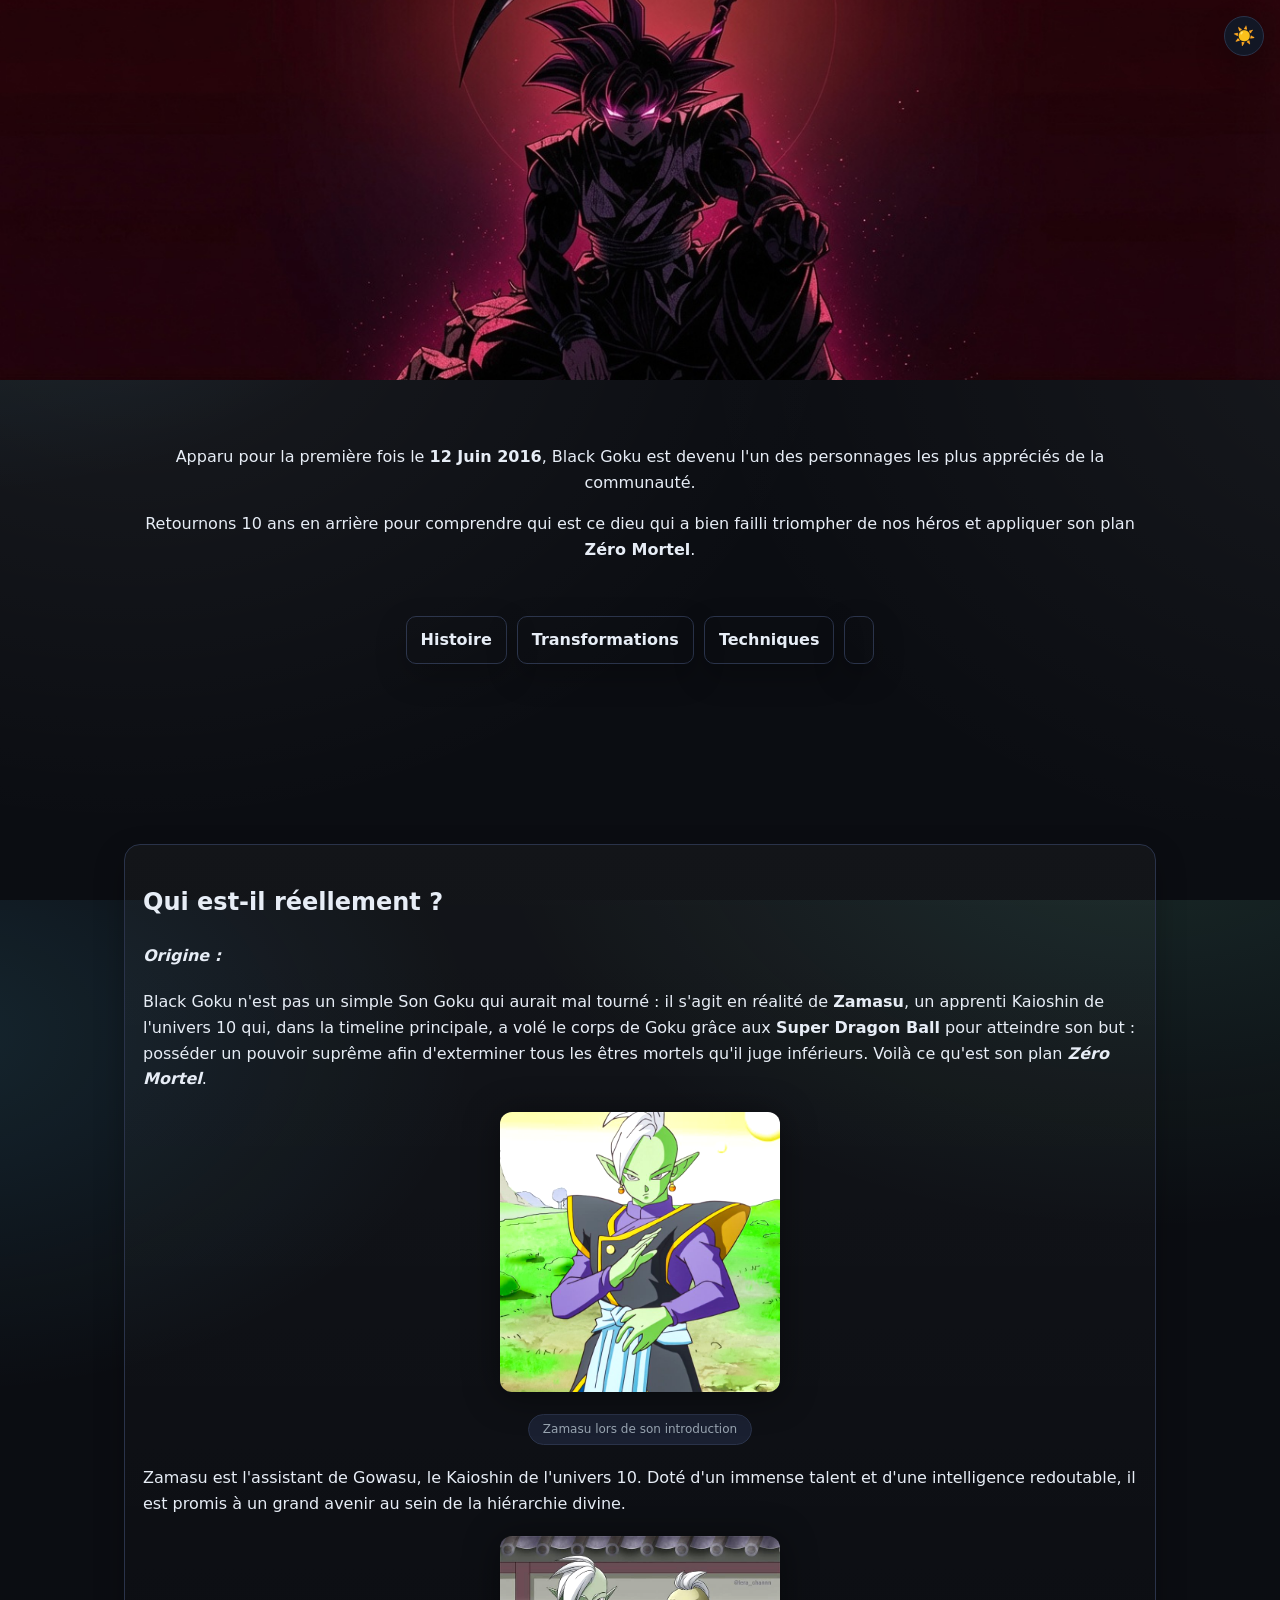
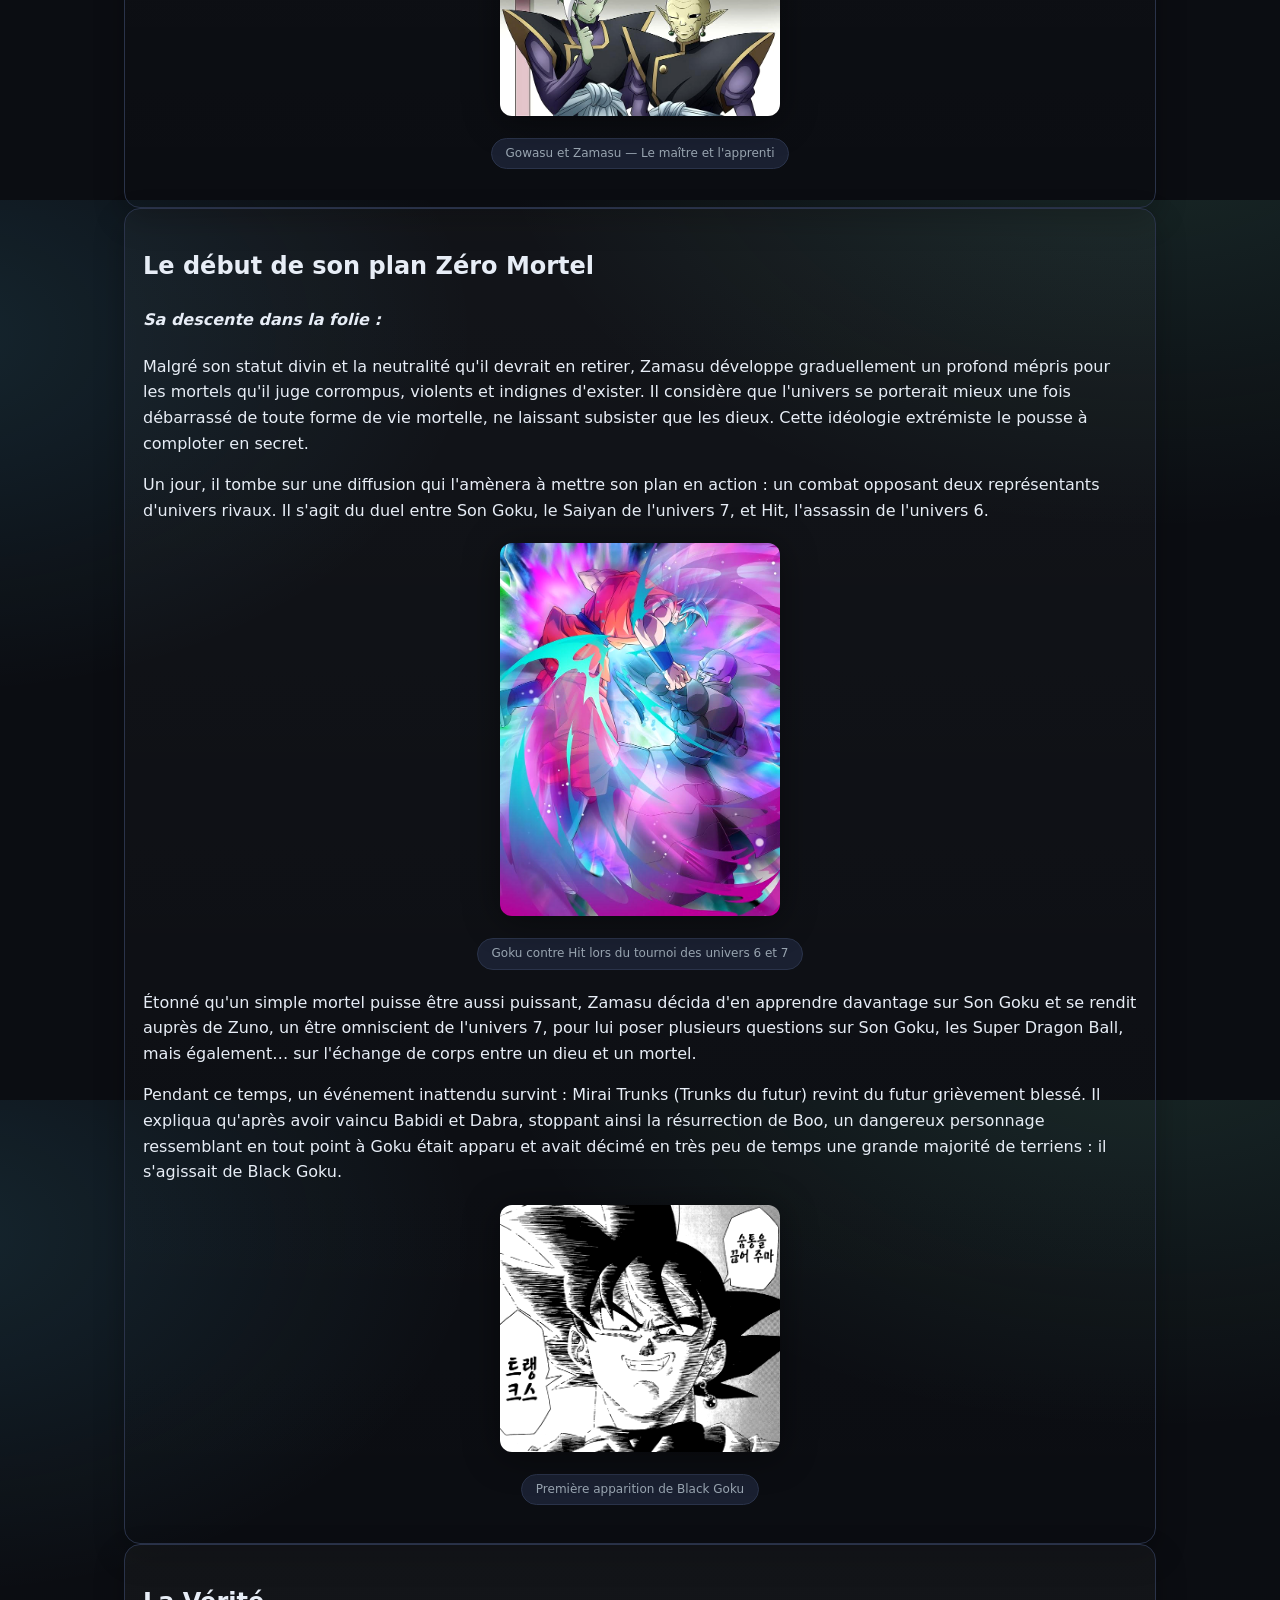
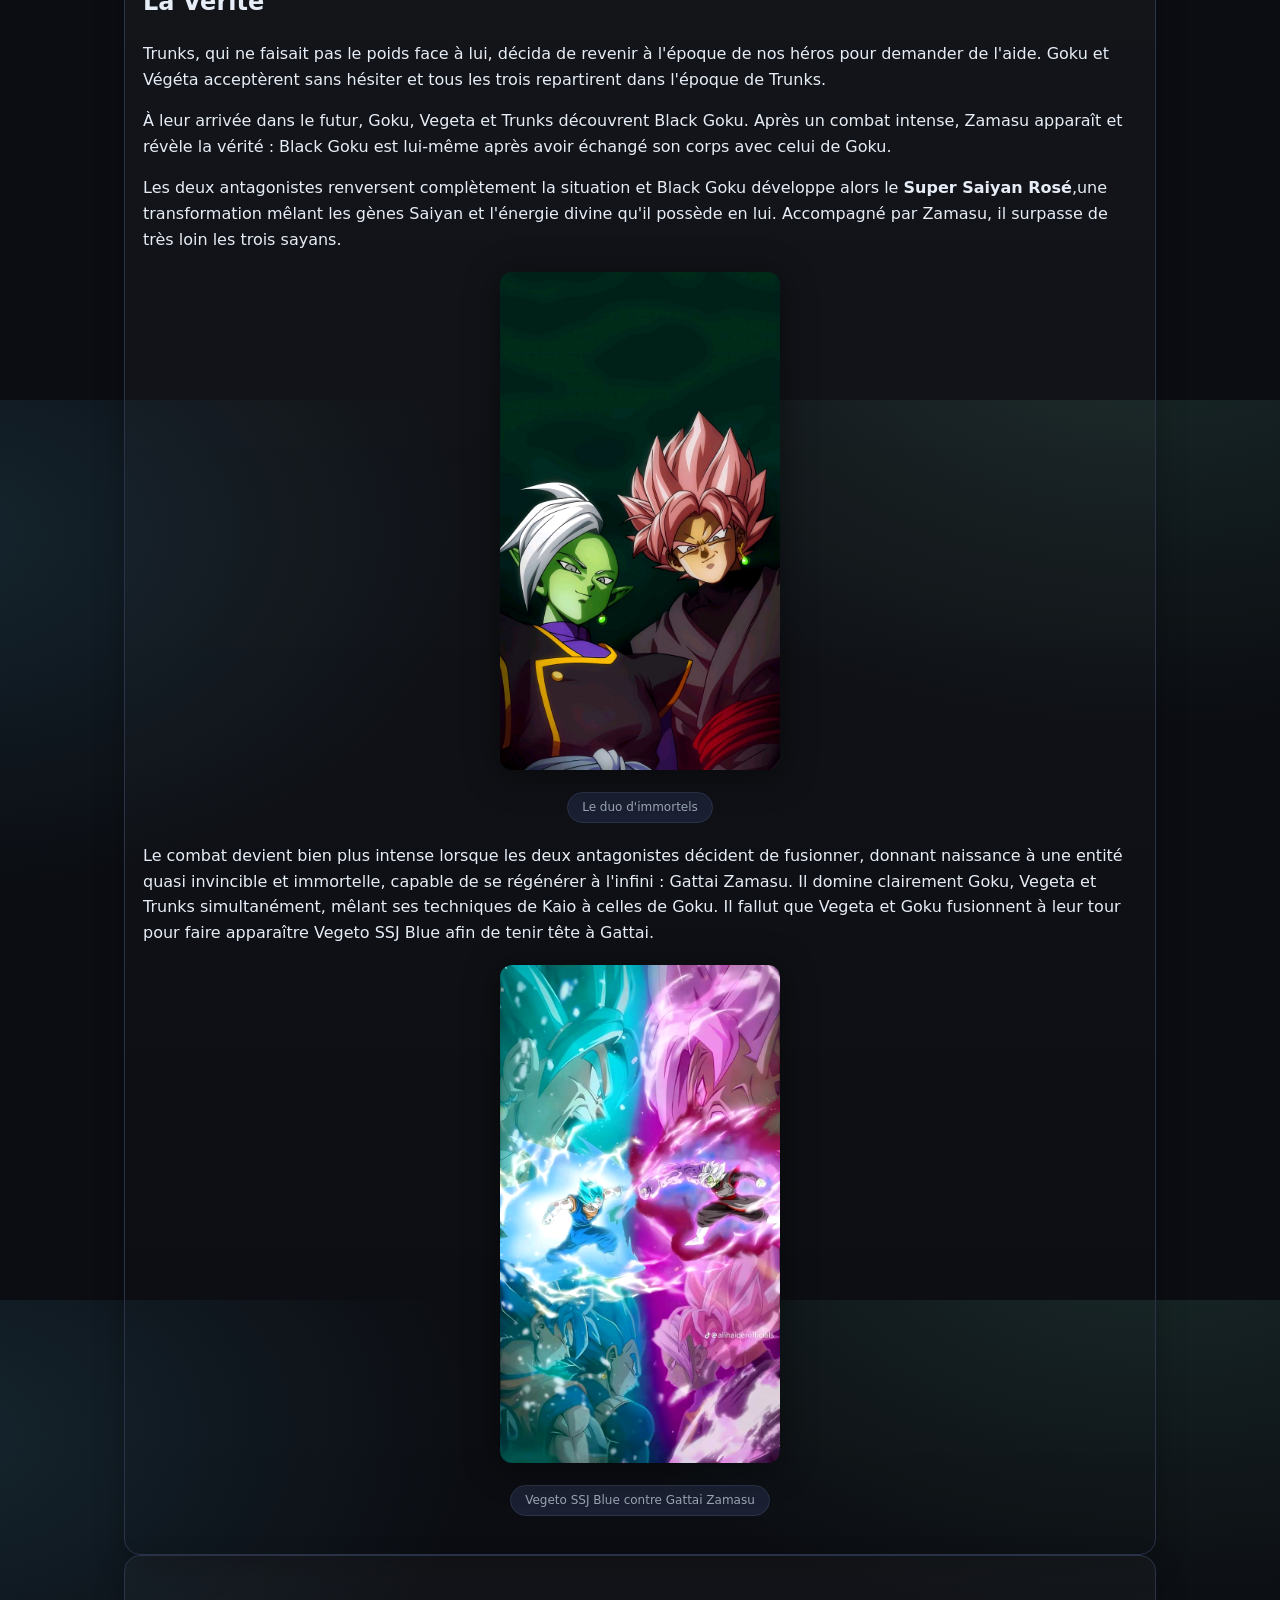
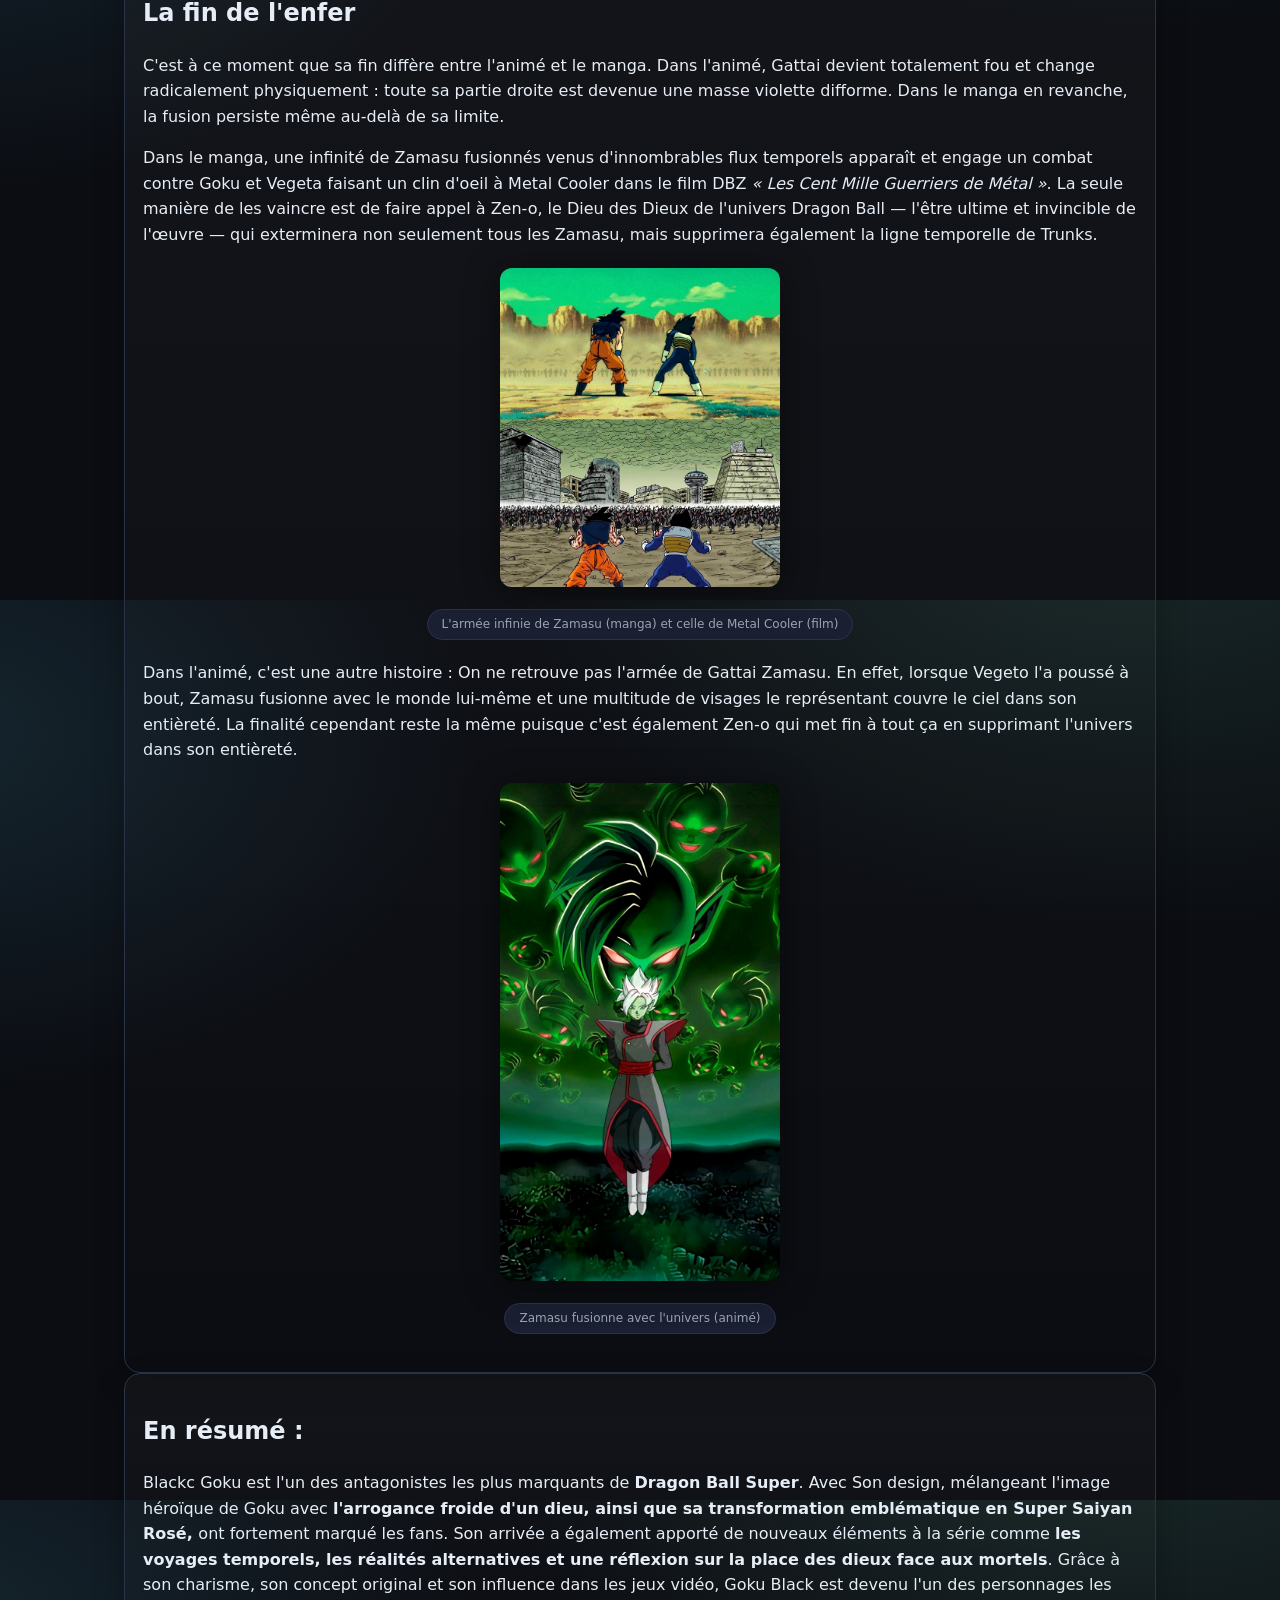
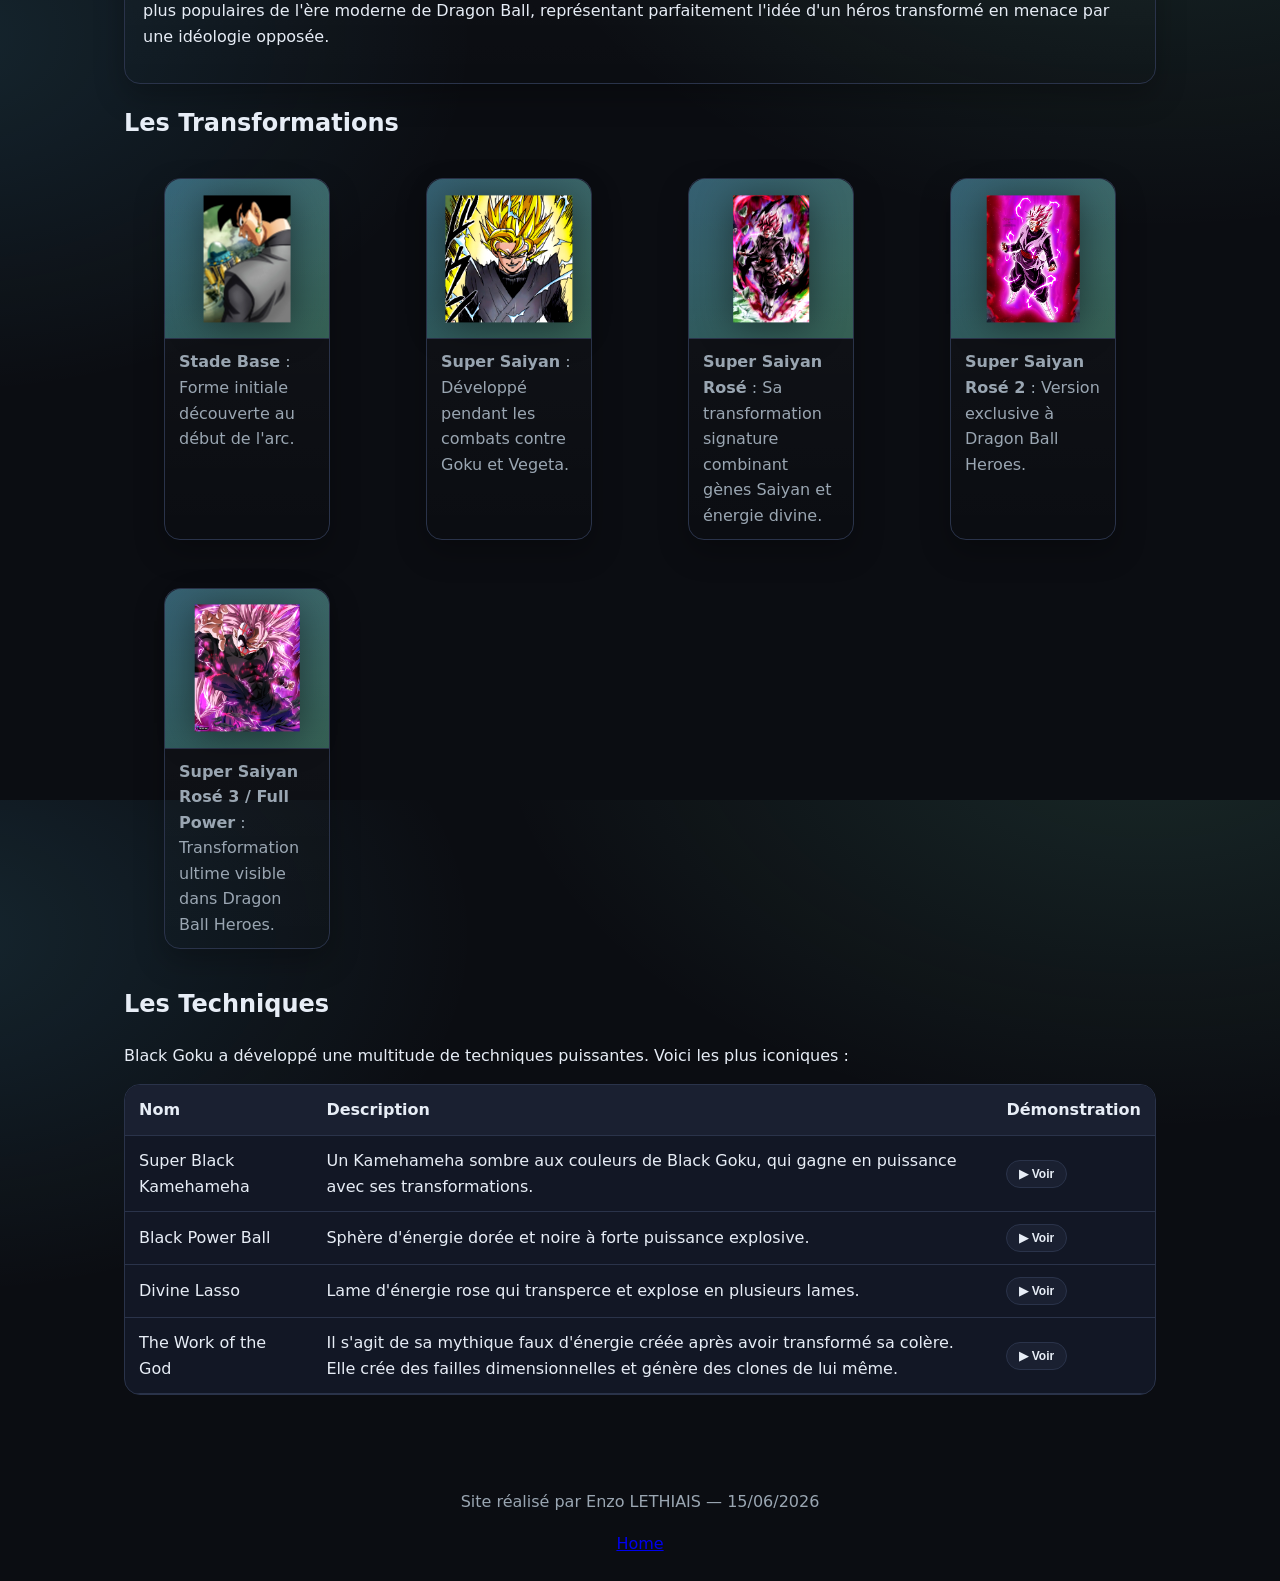
==== commit 9119fe5f: "retour" ====
--- a/index.html
+++ b/index.html
@@ -4,7 +4,7 @@
   <meta charset="utf-8" />
   <meta name="viewport" content="width=device-width, initial-scale=1" />
   <meta name="description" content="Présentation de Black Goku : origine, histoire, transformations et techniques.">
-
+  <link rel="icon" type="image/png" href="img/back.png" />
   <link rel="stylesheet" href="style.css">
   <script src="script.js" defer></script>
 
@@ -28,6 +28,7 @@
     </div>
 
     <nav class="hero__cta">
+   
    <a href="#histoire" class="btn btn--ghost">Histoire</a>
    <a href="#transformation" class="btn btn--ghost">Transformations</a>
    <a href="#techniques" class="btn btn--ghost">Techniques</a>
@@ -265,6 +266,7 @@
   <footer class="site-footer">
     <div class="container">
       <p>Site réalisé par Enzo LETHIAIS — 15/06/2026</p>
+      <a href="https://salutoi3008.github.io/Trombinoscope-Anime-Manga/">Home</a>
     </div>
   </footer>
 
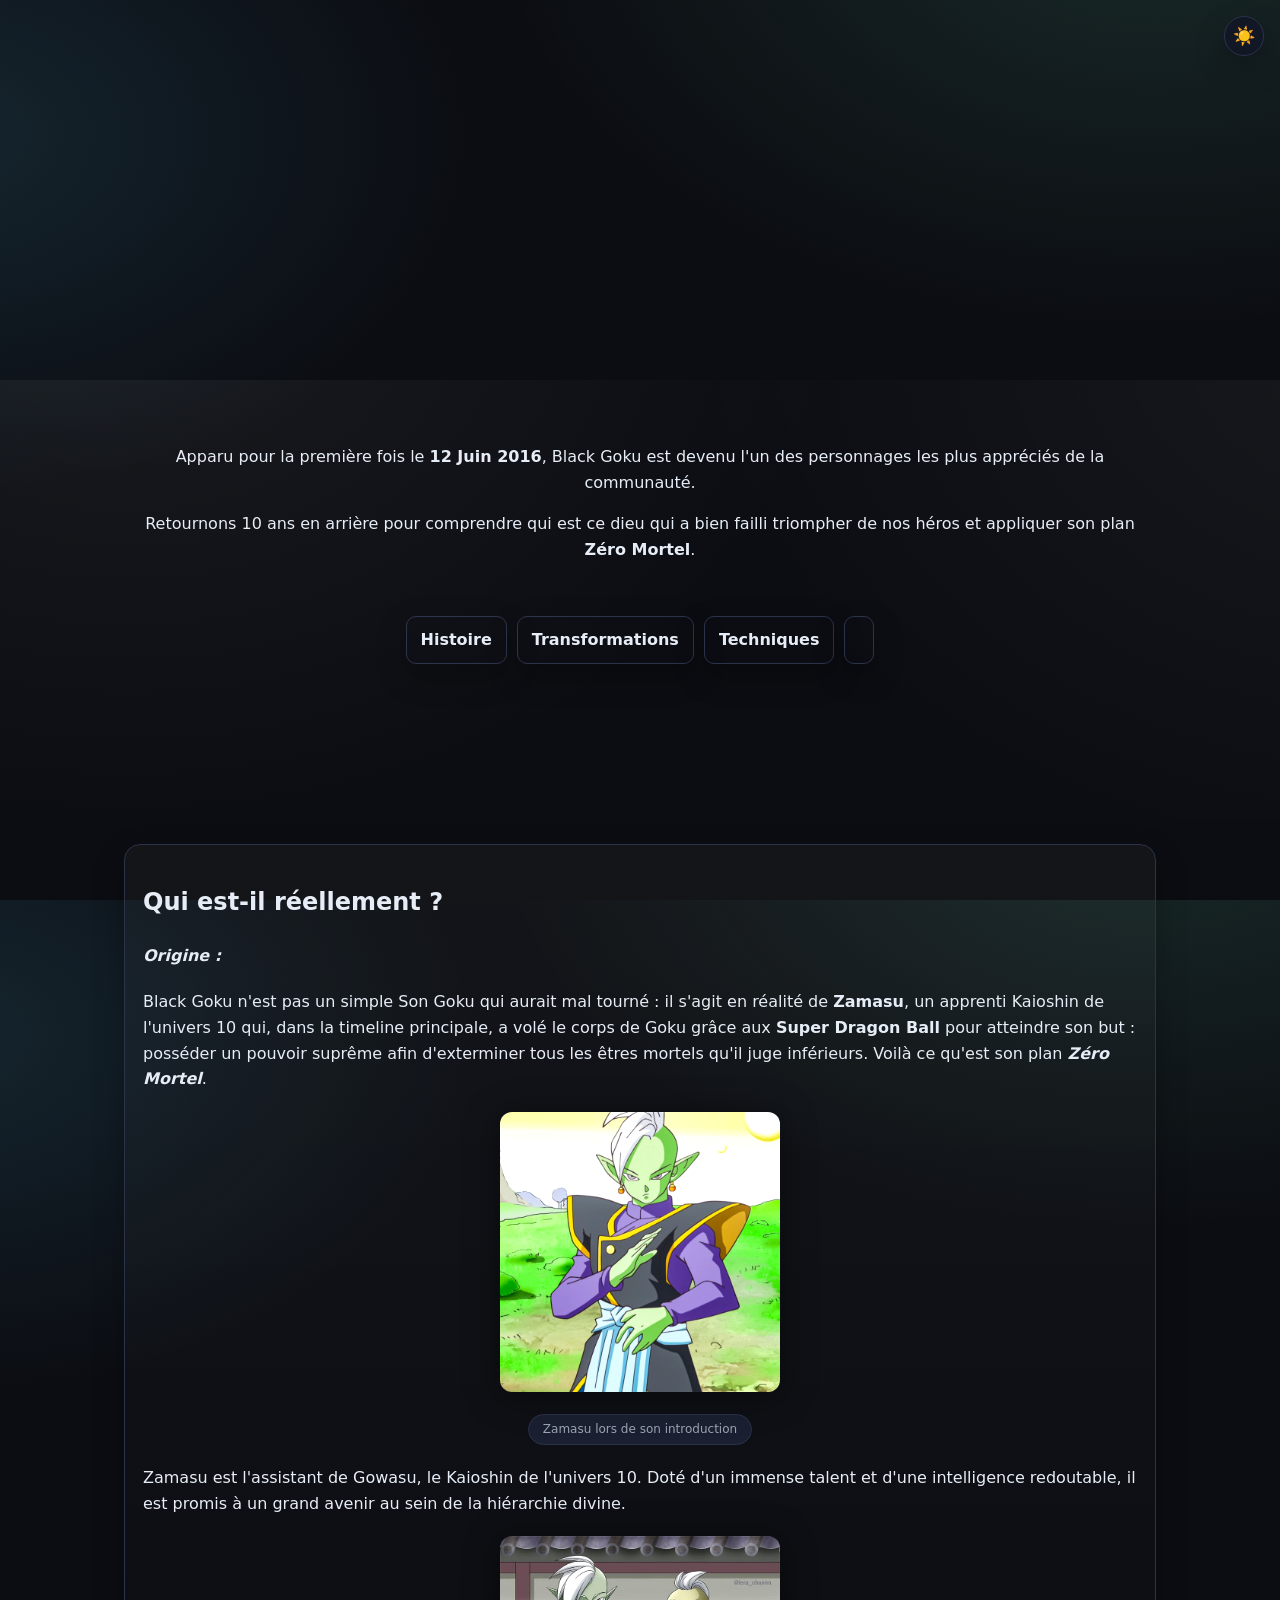
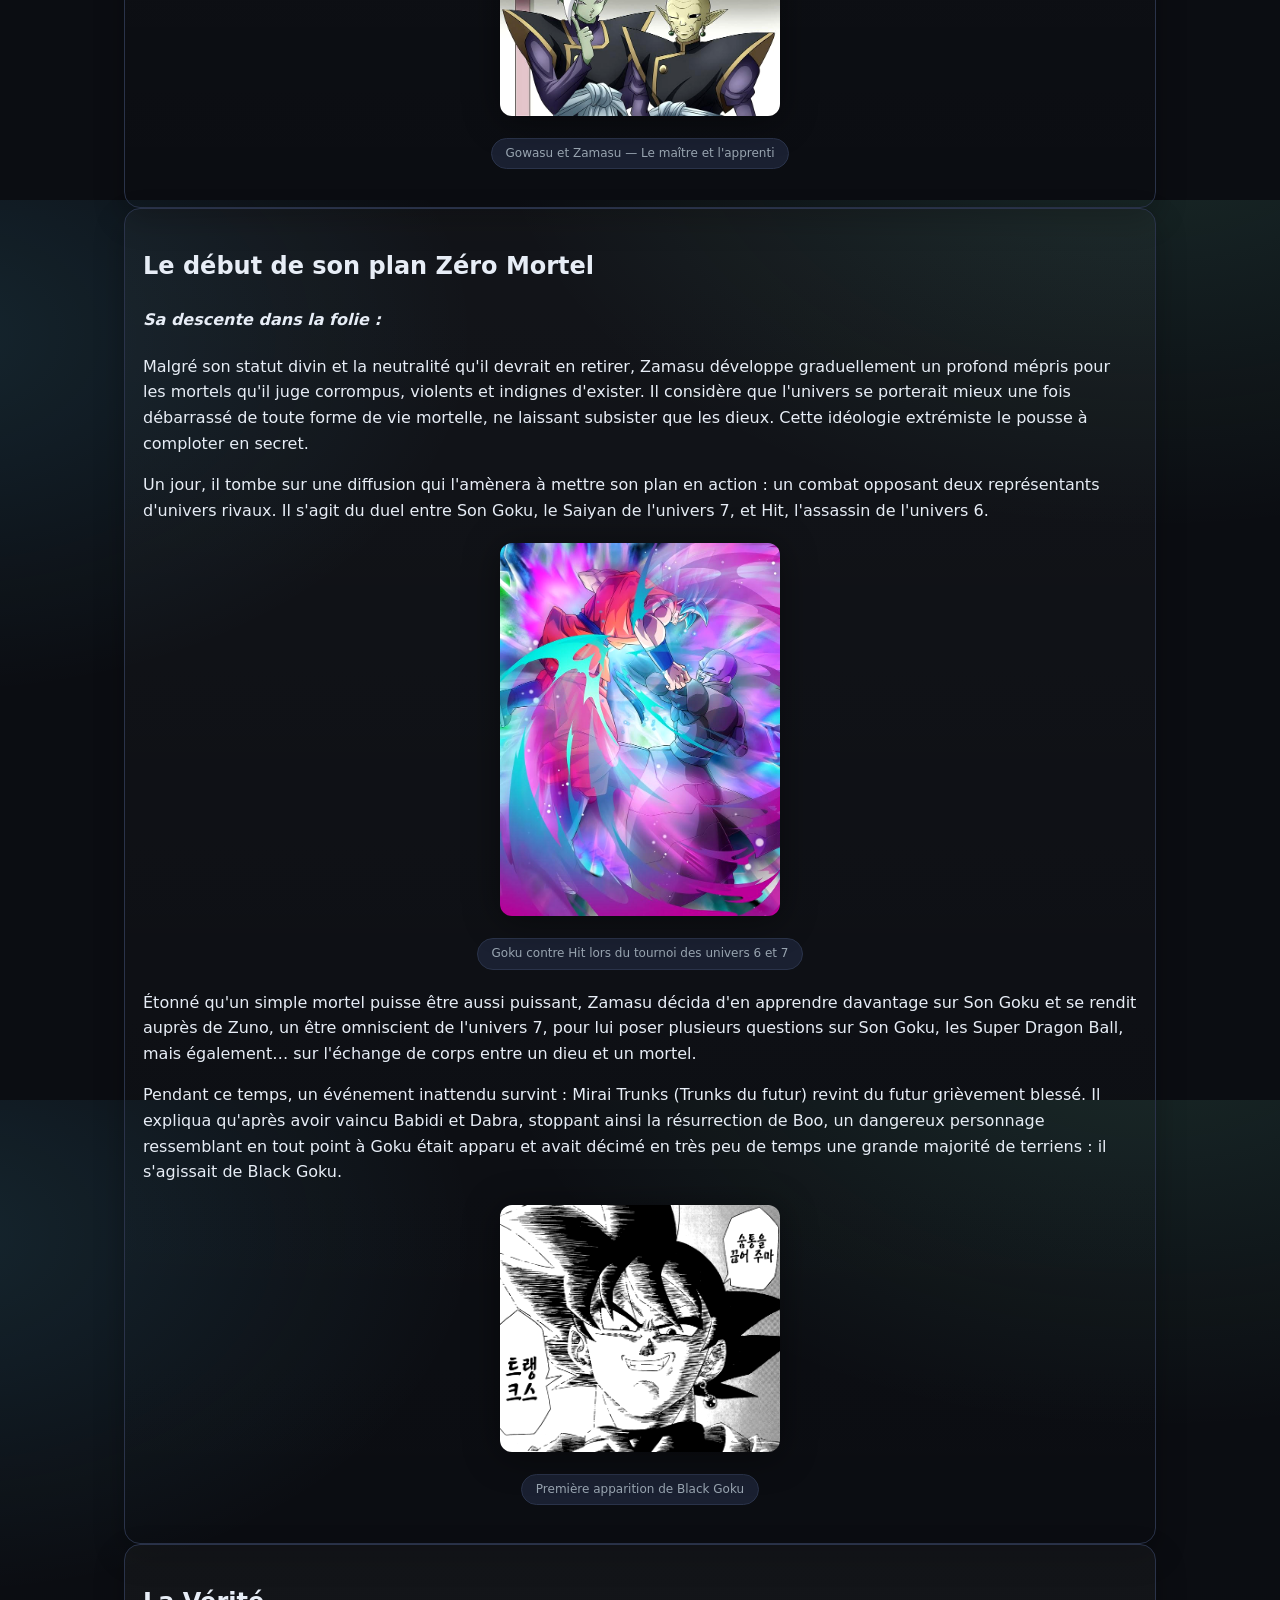
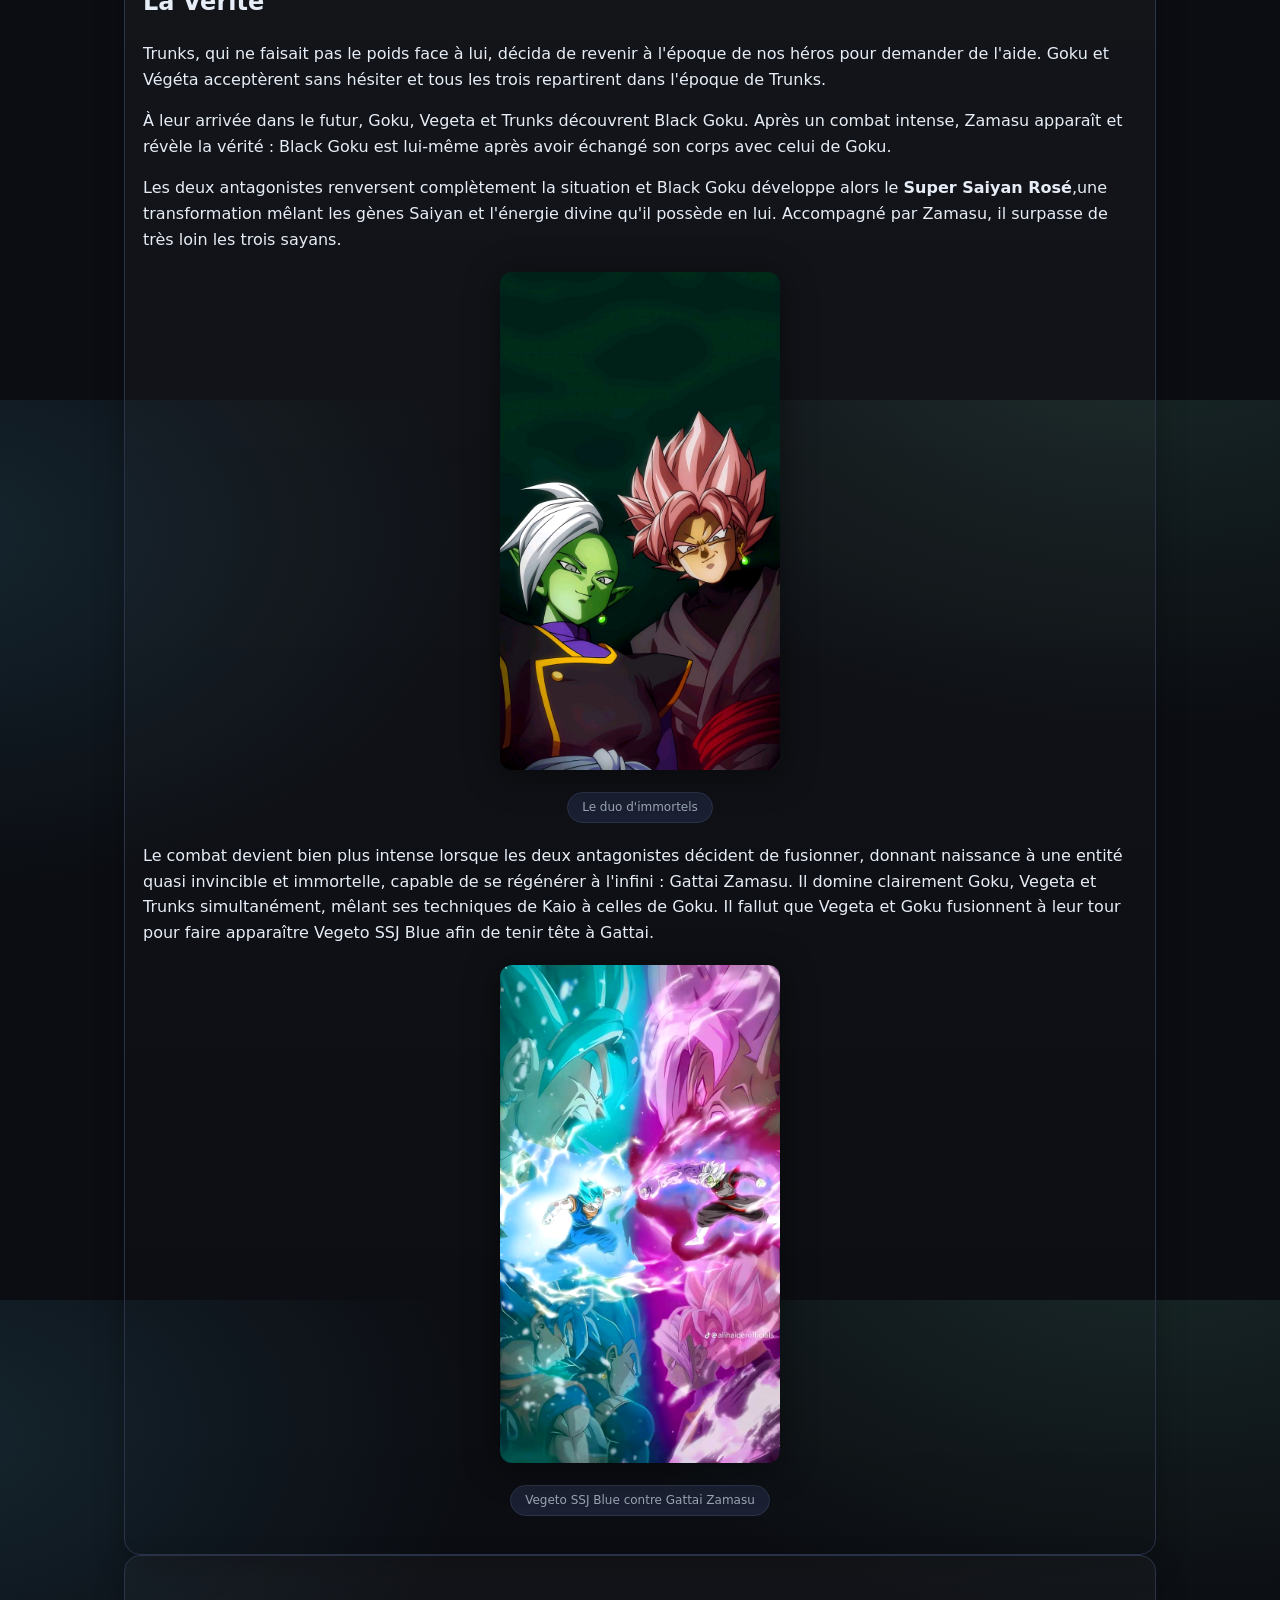
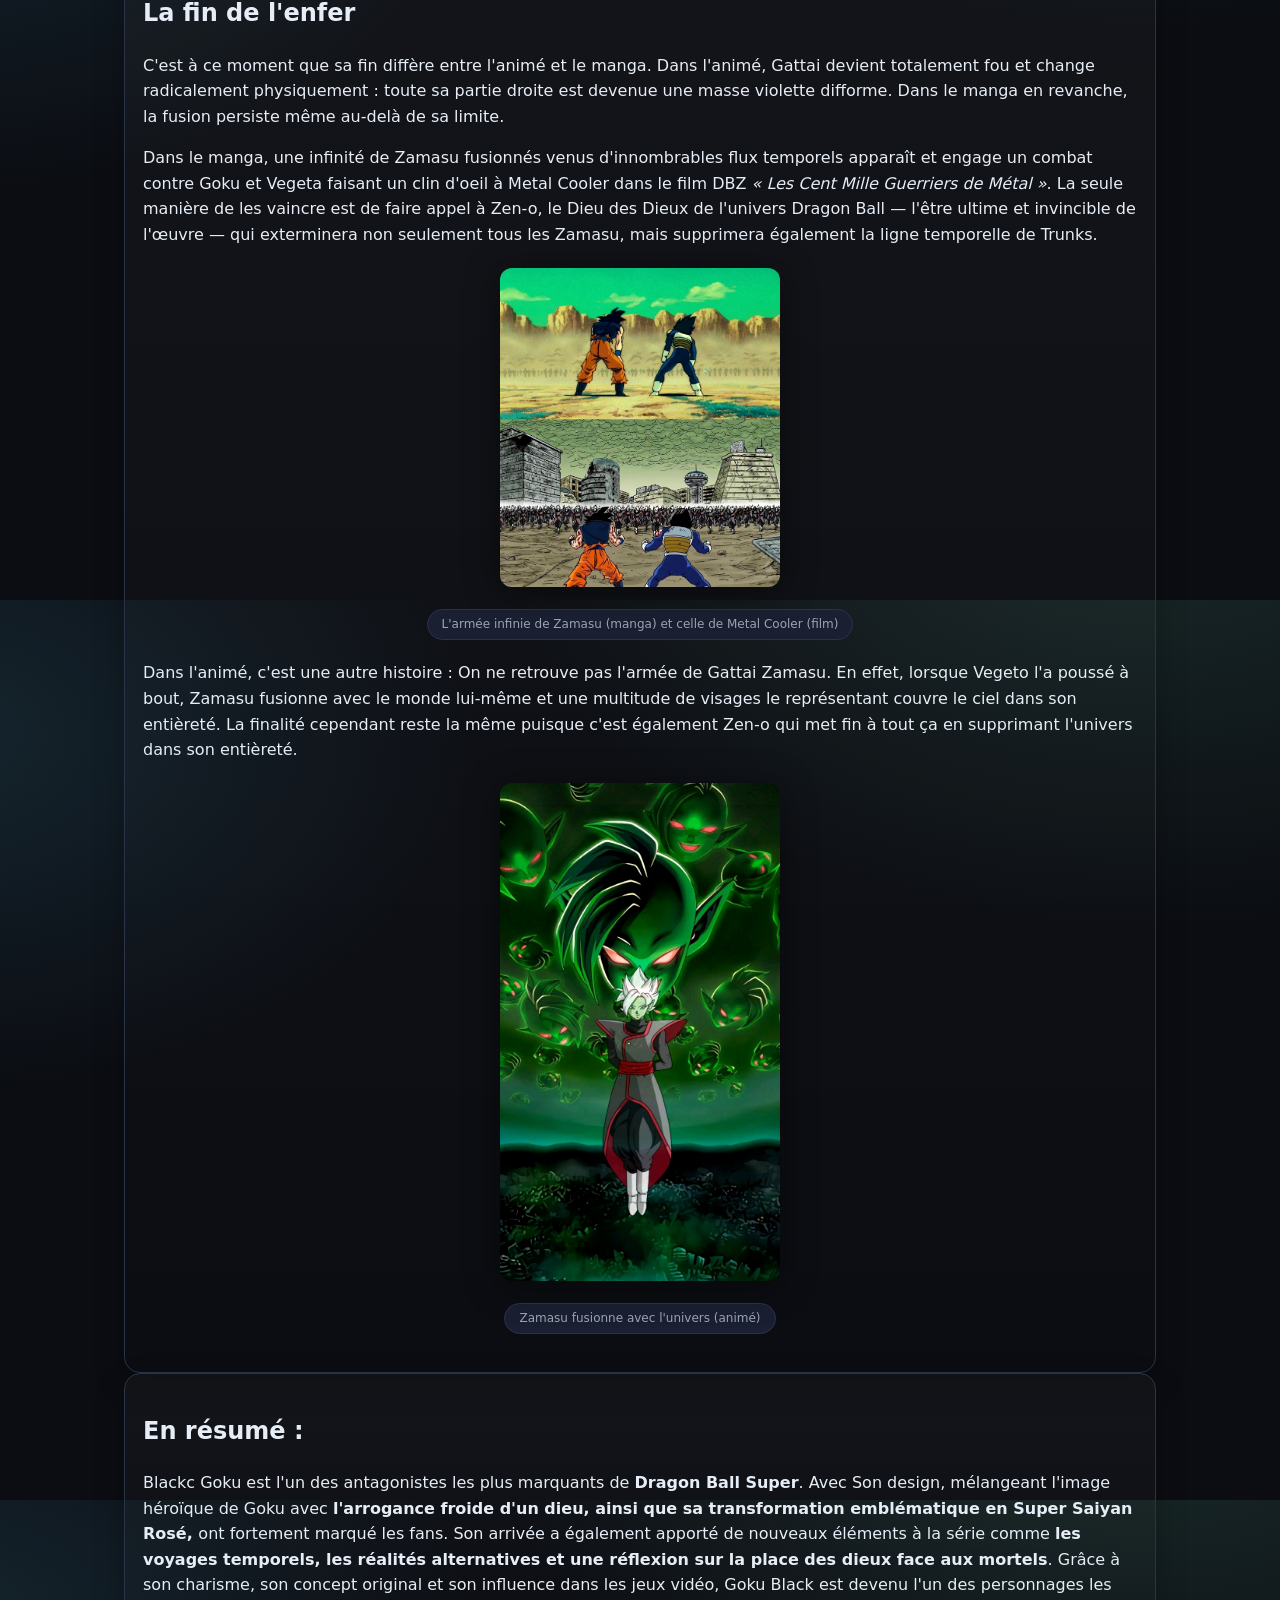
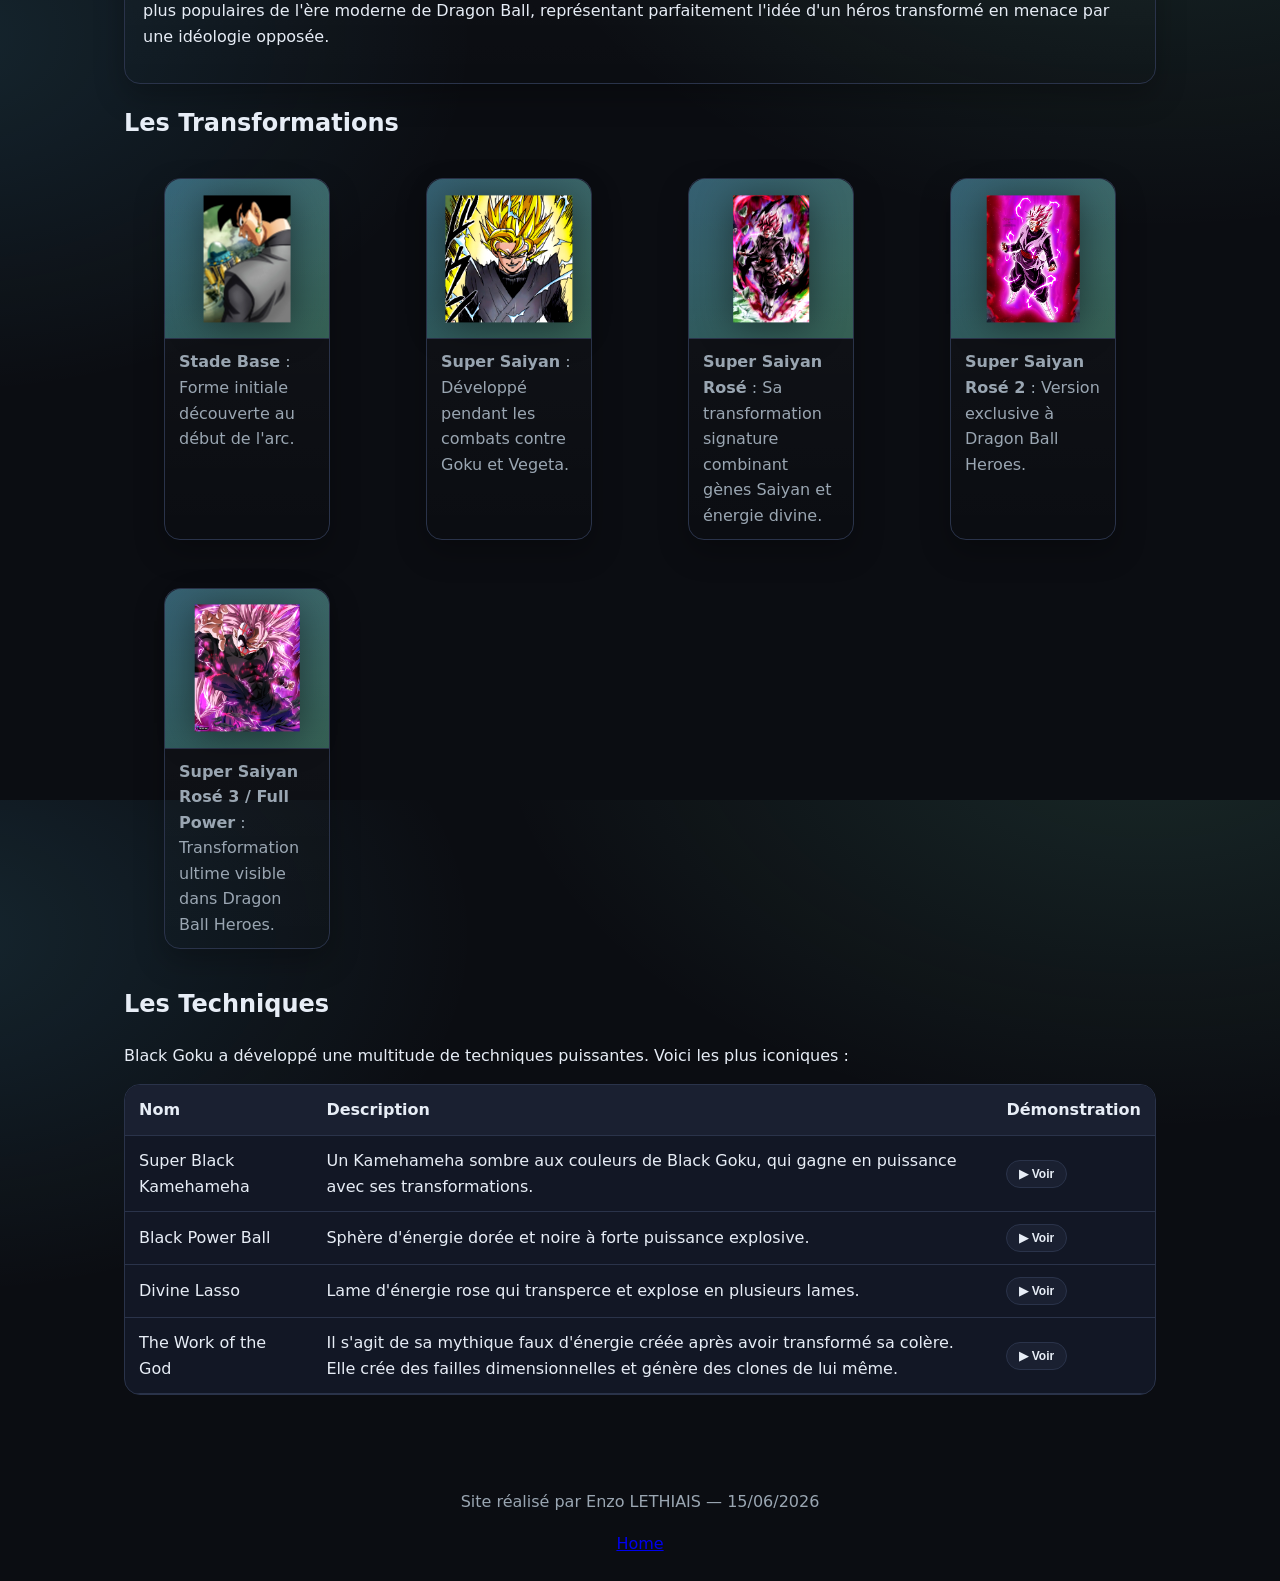
==== commit beca2225: "ajout de la vidéo d'ULTRA" ====
--- a/index.html
+++ b/index.html
@@ -13,10 +13,13 @@
 <body>
 
   <!-- ===== BANNIÈRE ===== -->
-  <div class="banniere">
-    <img src="img/bannière.jpg" alt="Bannière Black Goku">
-    <button id="themeToggle" aria-label="Changer de thème">🌙</button>
-  </div>
+ <div class="banniere">
+  <video autoplay muted loop playsinline>
+    <source src="video/Ultra-black-goku.mp4" type="video/mp4">
+  </video>
+  <button id="themeToggle" aria-label="Changer de thème">🌙</button>
+</div>
+
 
   <!-- ===== HERO ===== -->
   <header class="hero">
--- a/style.css
+++ b/style.css
@@ -52,12 +52,12 @@
     height:380px;
     overflow:hidden;
   }
-  .banniere img{
-    width:100%;
-    height:100%;
-    object-fit:cover;
-    object-position:center 30%;
-  }
+ .banniere video {
+  width: 100%;
+  height: 100%;
+  object-fit: cover;
+  object-position: center;
+}
 
 
   /* ===================== HERO ===================== */
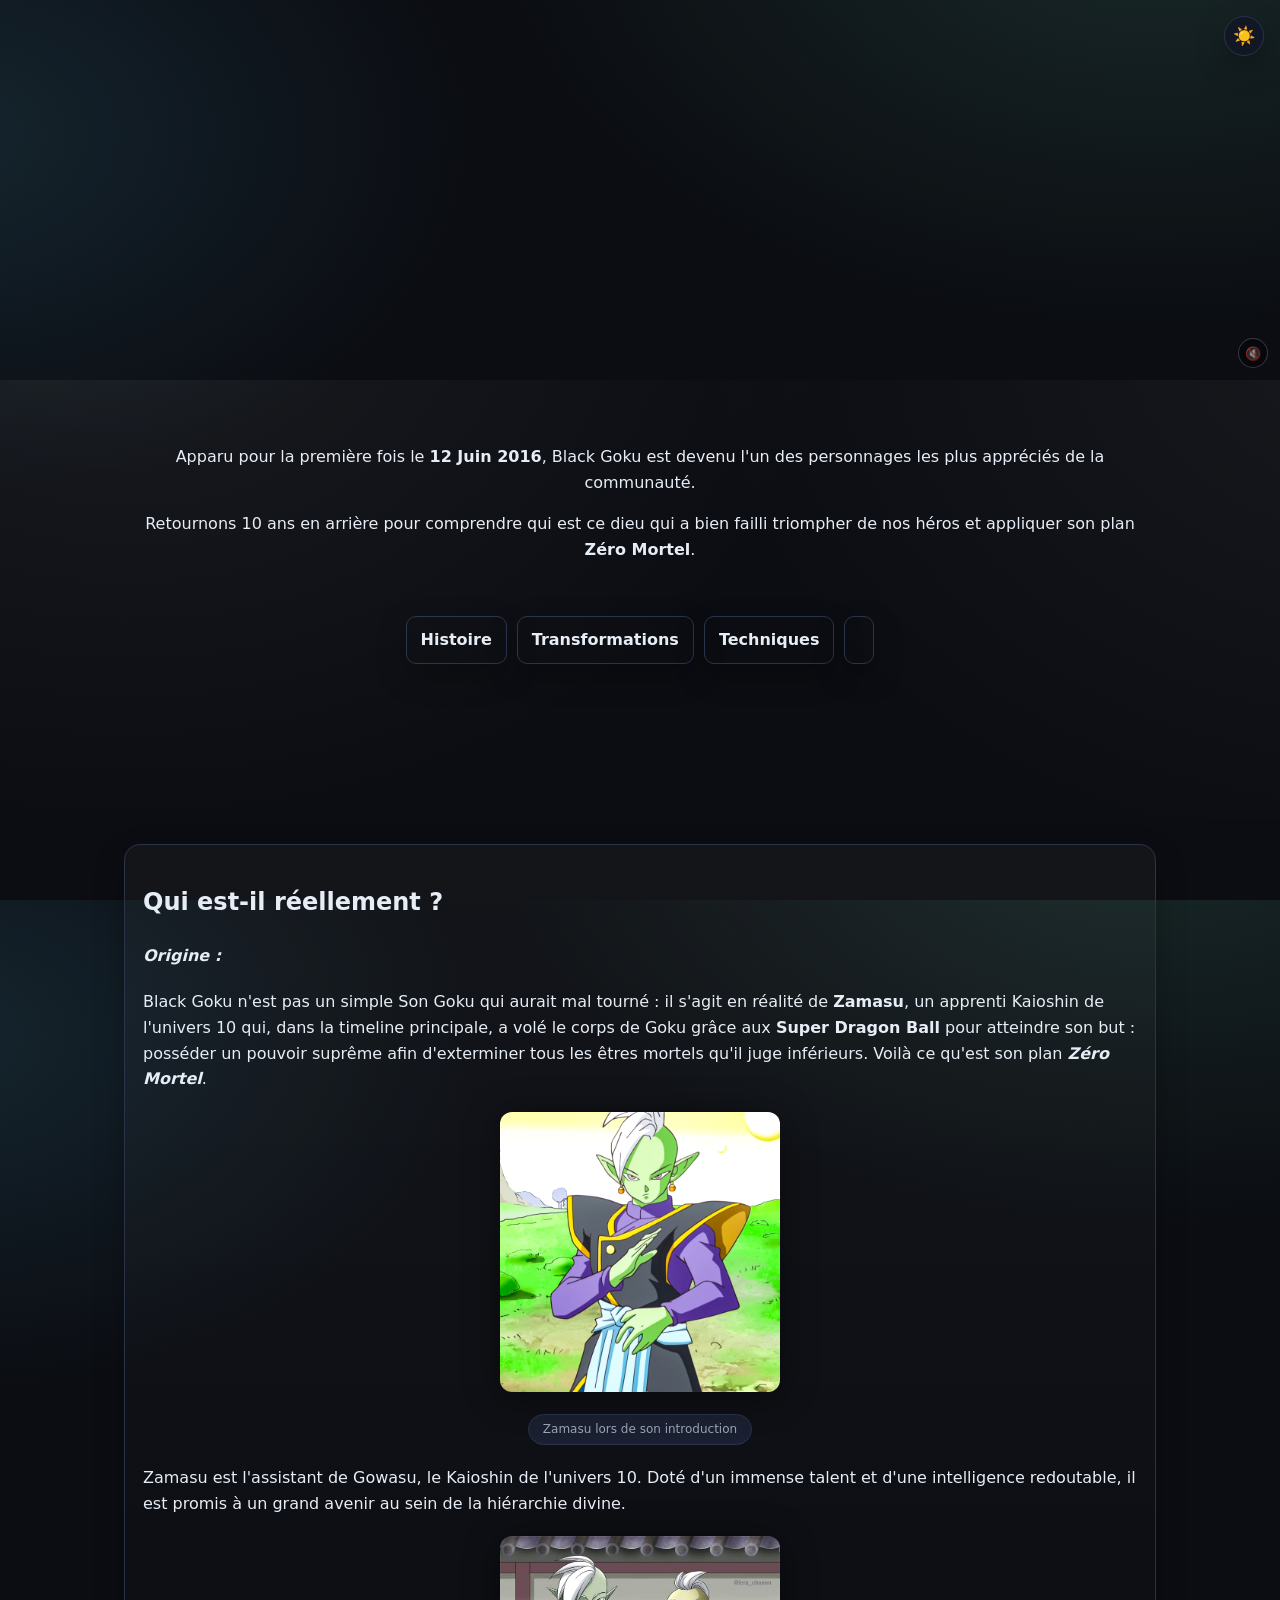
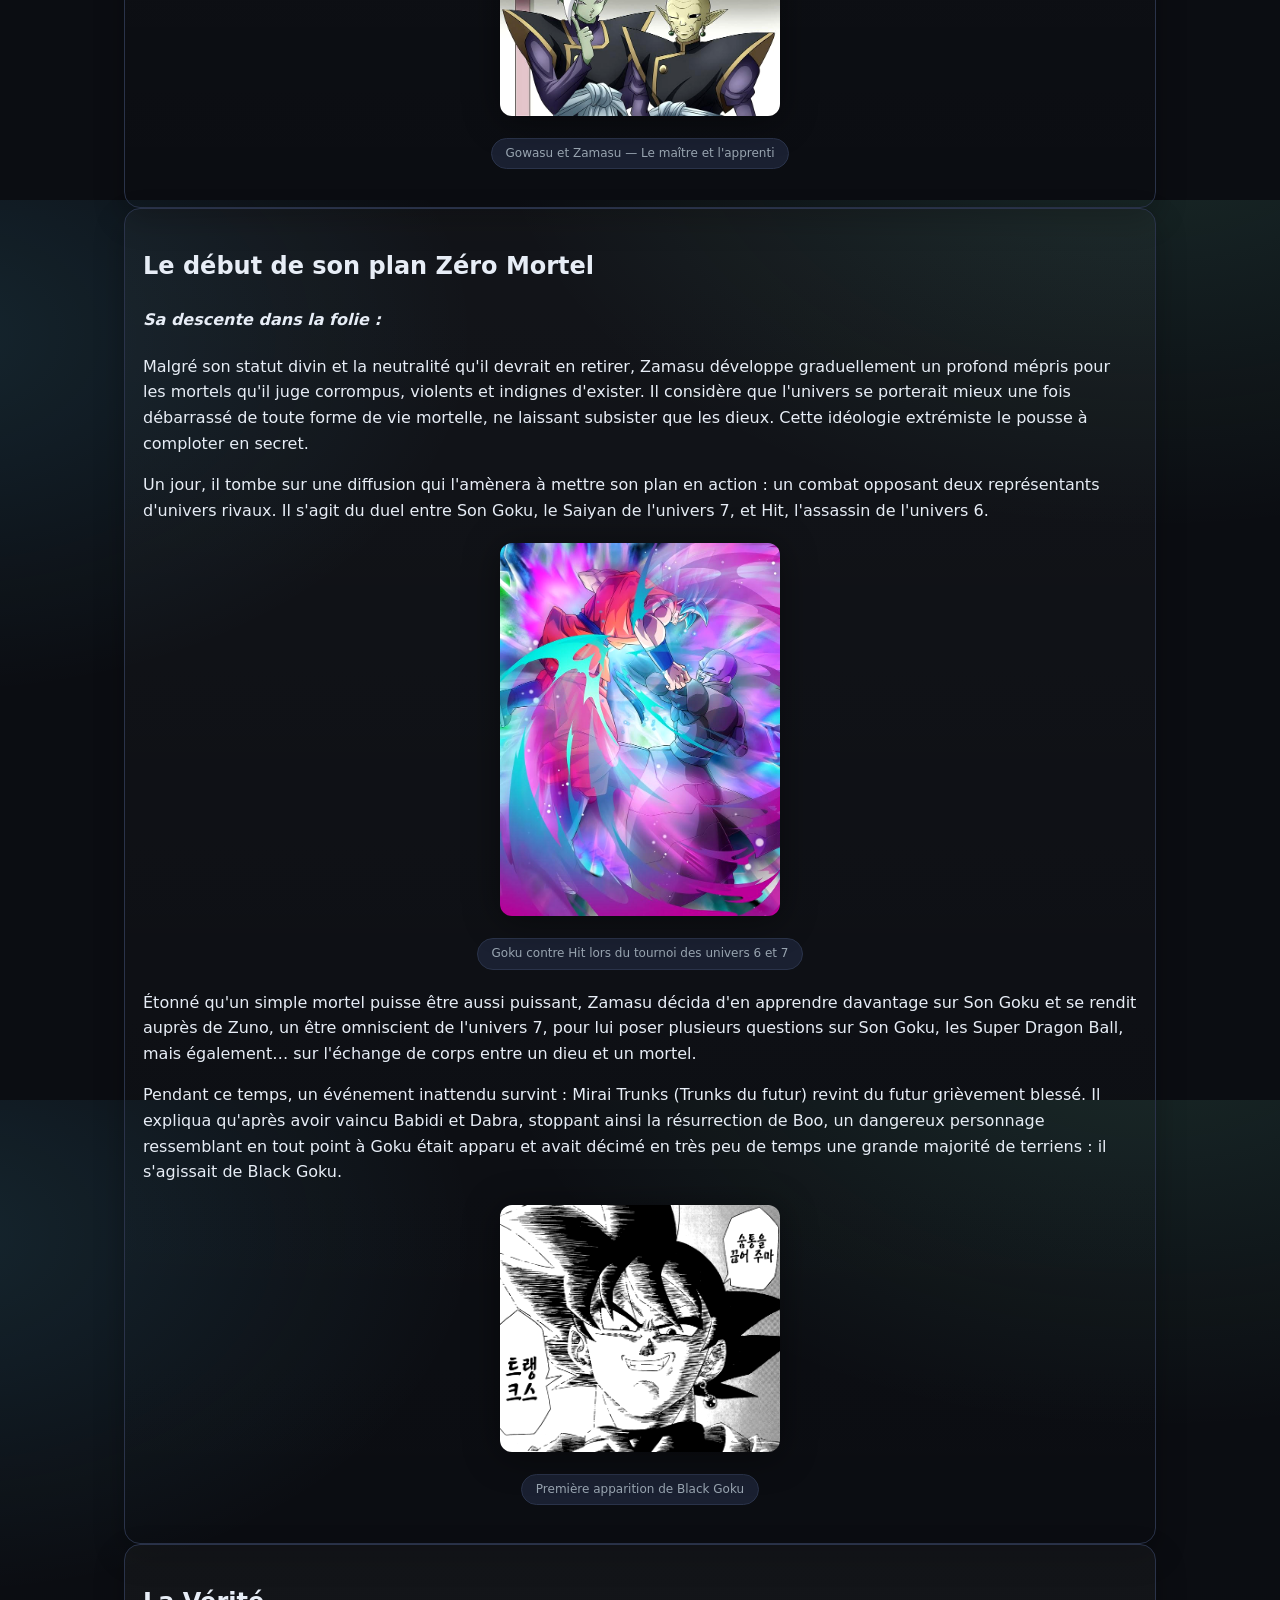
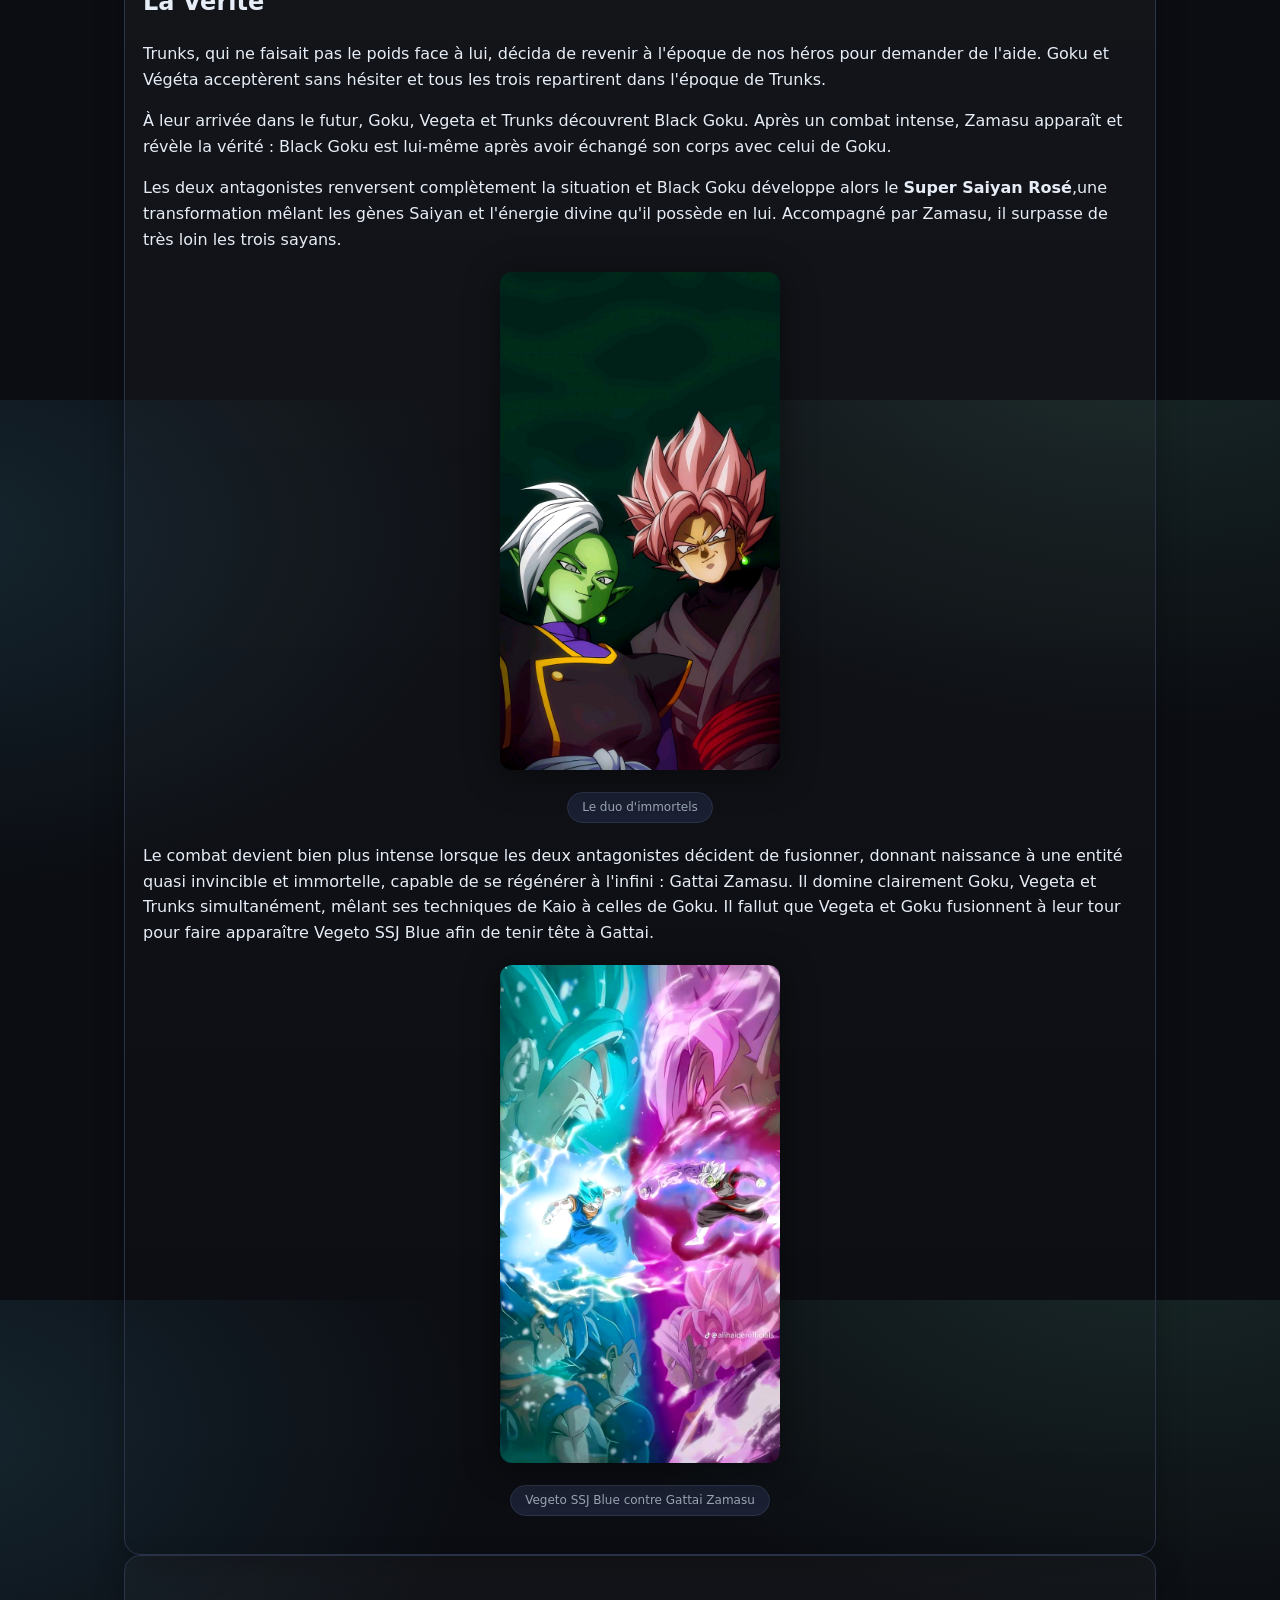
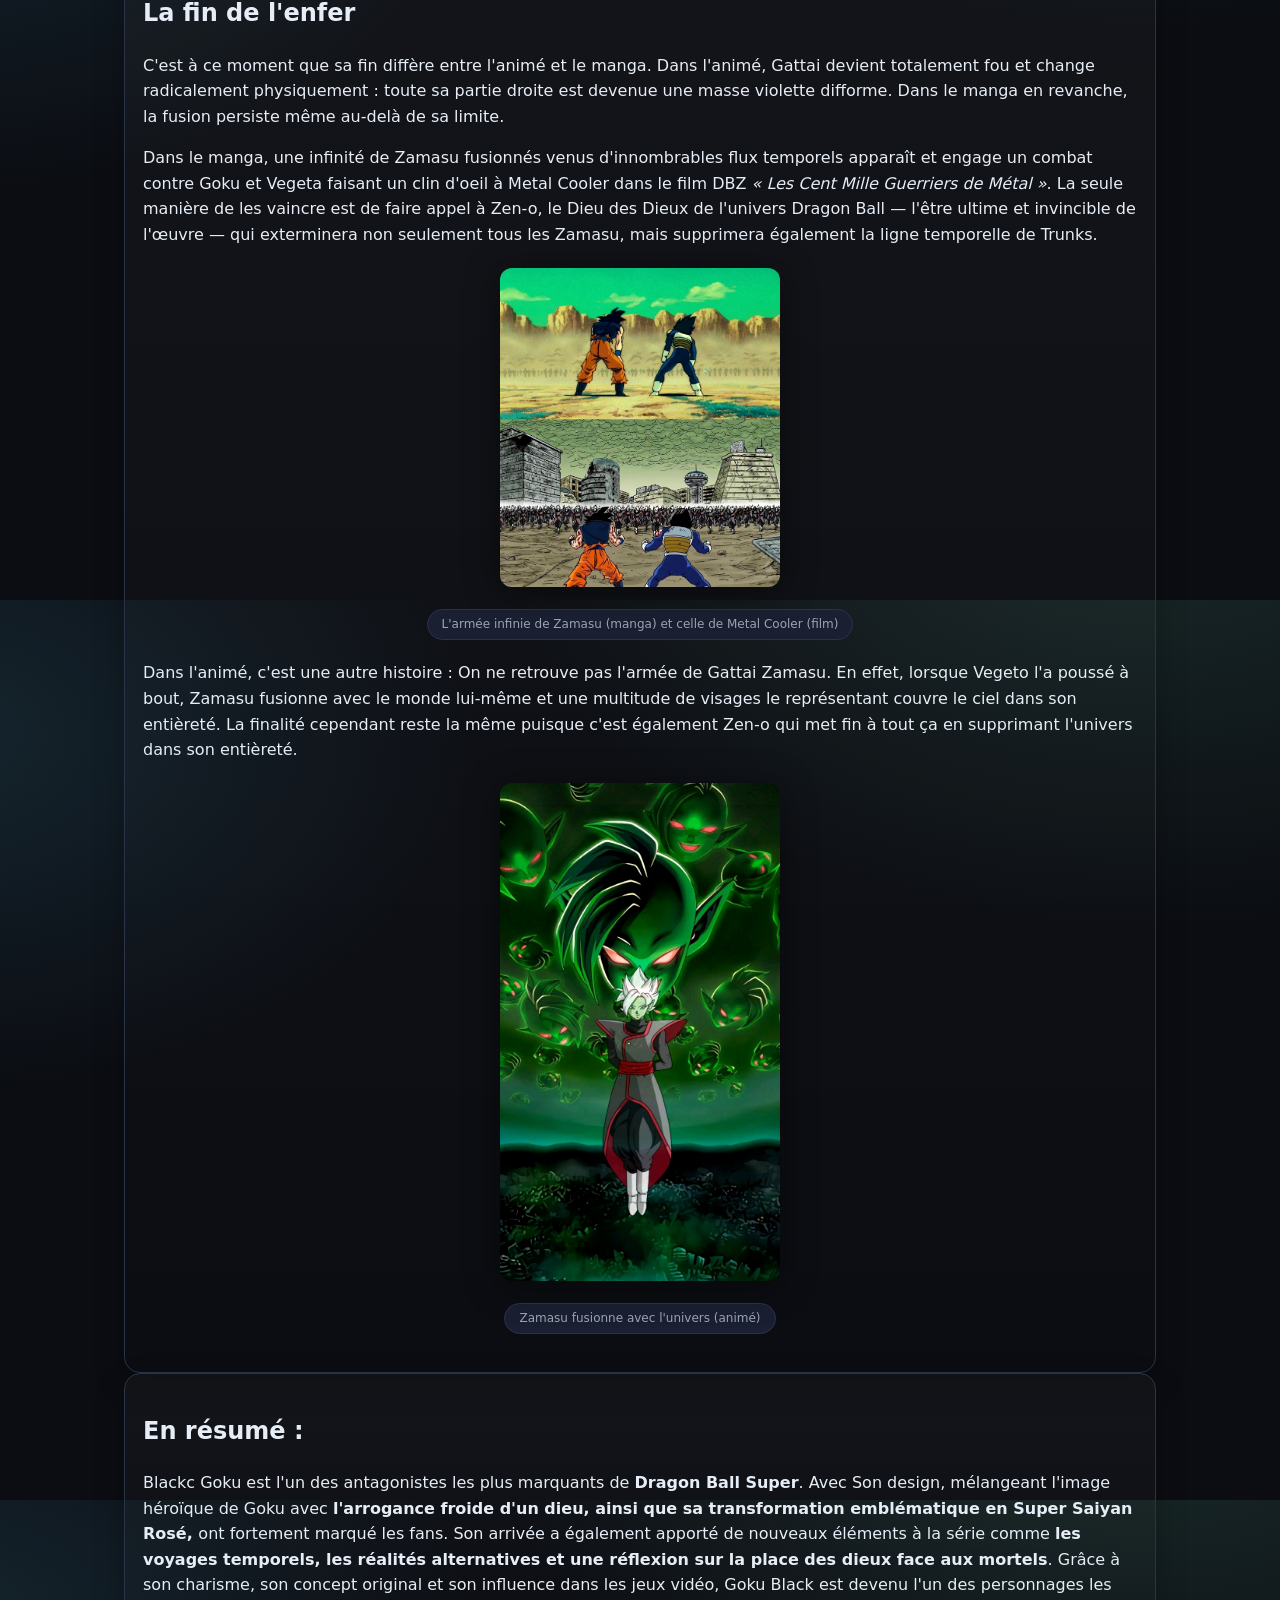
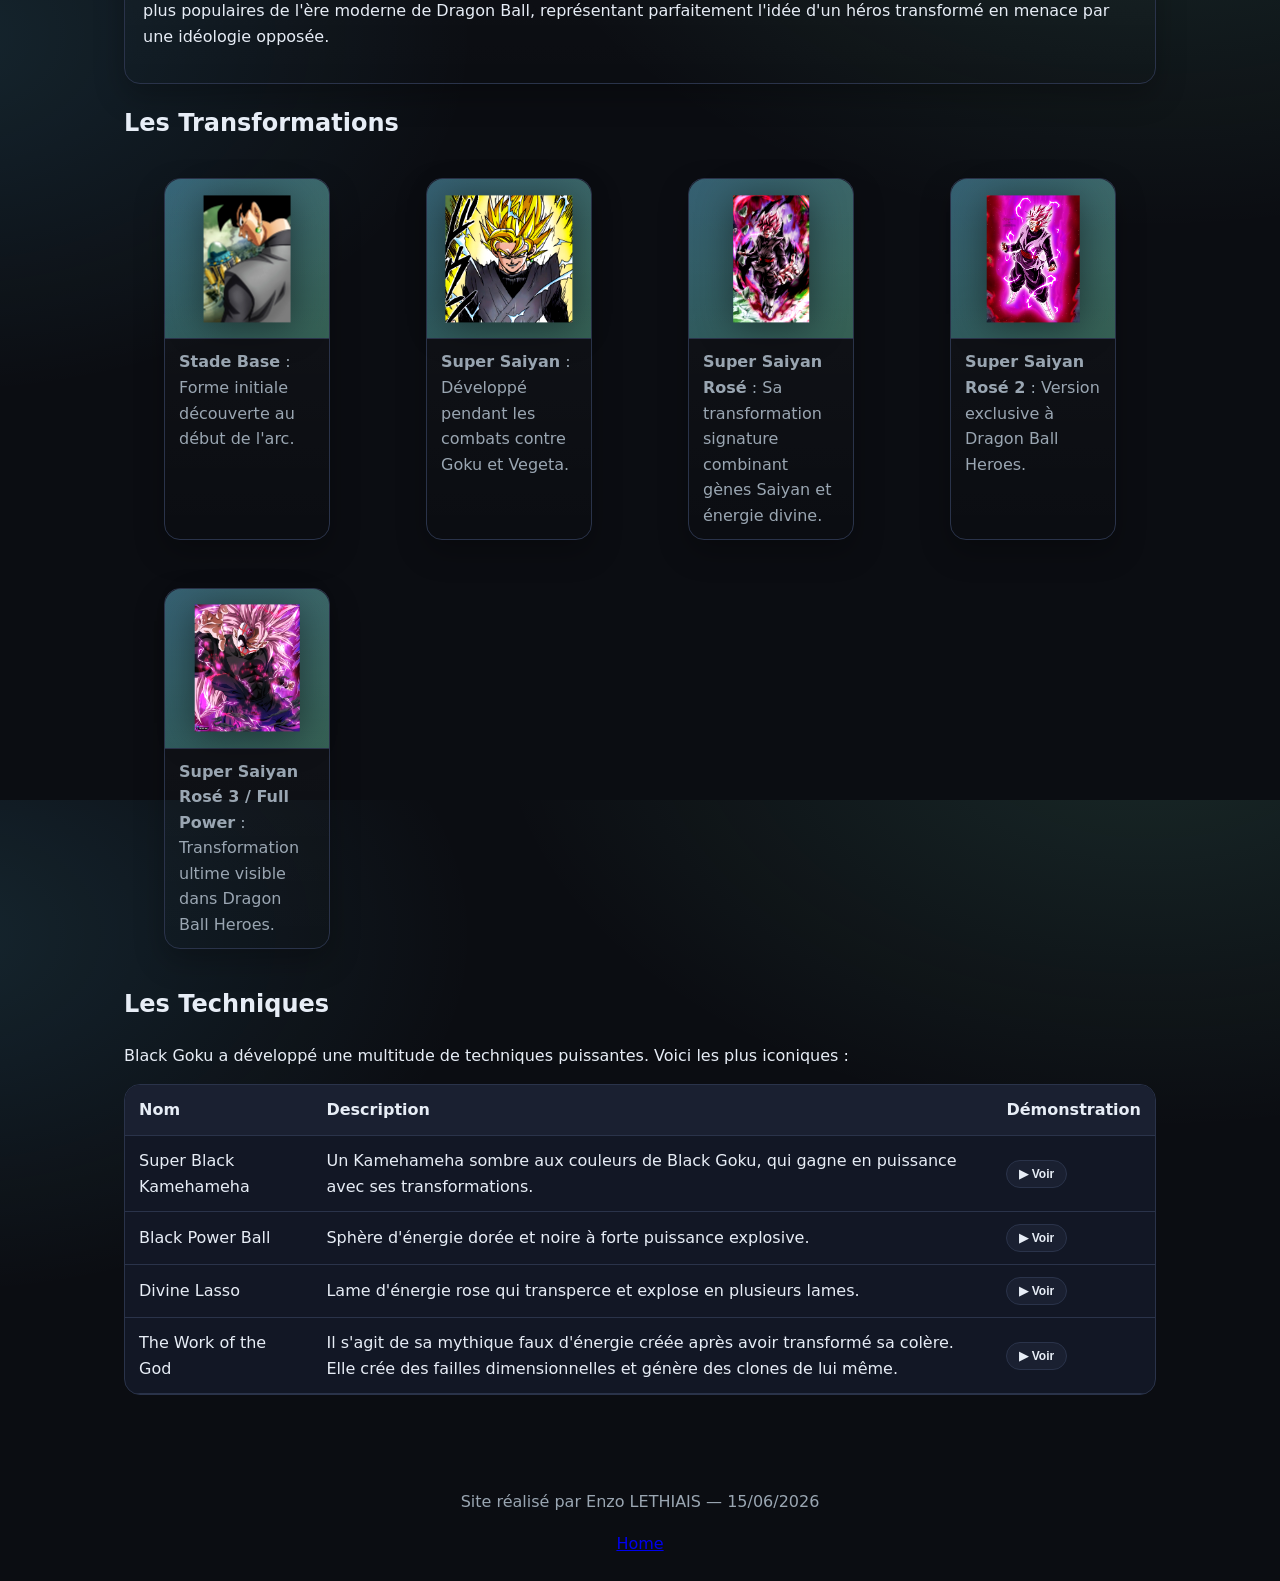
==== commit 1f55671b: "e" ====
--- a/index.html
+++ b/index.html
@@ -14,9 +14,10 @@
 
   <!-- ===== BANNIÈRE ===== -->
  <div class="banniere">
-  <video autoplay muted loop playsinline>
+  <video autoplay muted loop playsinline id="banniereVideo">
     <source src="video/Ultra-black-goku.mp4" type="video/mp4">
   </video>
+  <button id="muteToggle" aria-label="Activer le son">🔇</button>
   <button id="themeToggle" aria-label="Changer de thème">🌙</button>
 </div>
 
--- a/style.css
+++ b/style.css
@@ -52,12 +52,36 @@
     height:380px;
     overflow:hidden;
   }
- .banniere video {
-  width: 100%;
-  height: 100%;
-  object-fit: cover;
-  object-position: center;
-}
+  .banniere video {
+    width: 100%;
+    height: 100%;
+    object-fit: cover;
+    object-position: center;
+  }
+
+  /* Bouton son bannière */
+  #muteToggle {
+    position: absolute;
+    bottom: 12px;
+    right: 12px;
+    width: 30px;
+    height: 30px;
+    border-radius: 50%;
+    border: 1px solid rgba(255,255,255,0.2);
+    background: rgba(0,0,0,0.35);
+    color: rgba(255,255,255,0.6);
+    font-size: 13px;
+    cursor: pointer;
+    display: grid;
+    place-items: center;
+    backdrop-filter: blur(4px);
+    transition: background .2s ease, color .2s ease;
+    z-index: 10000;
+  }
+  #muteToggle:hover {
+    background: rgba(0,0,0,0.6);
+    color: rgba(255,255,255,1);
+  }
 
 
   /* ===================== HERO ===================== */
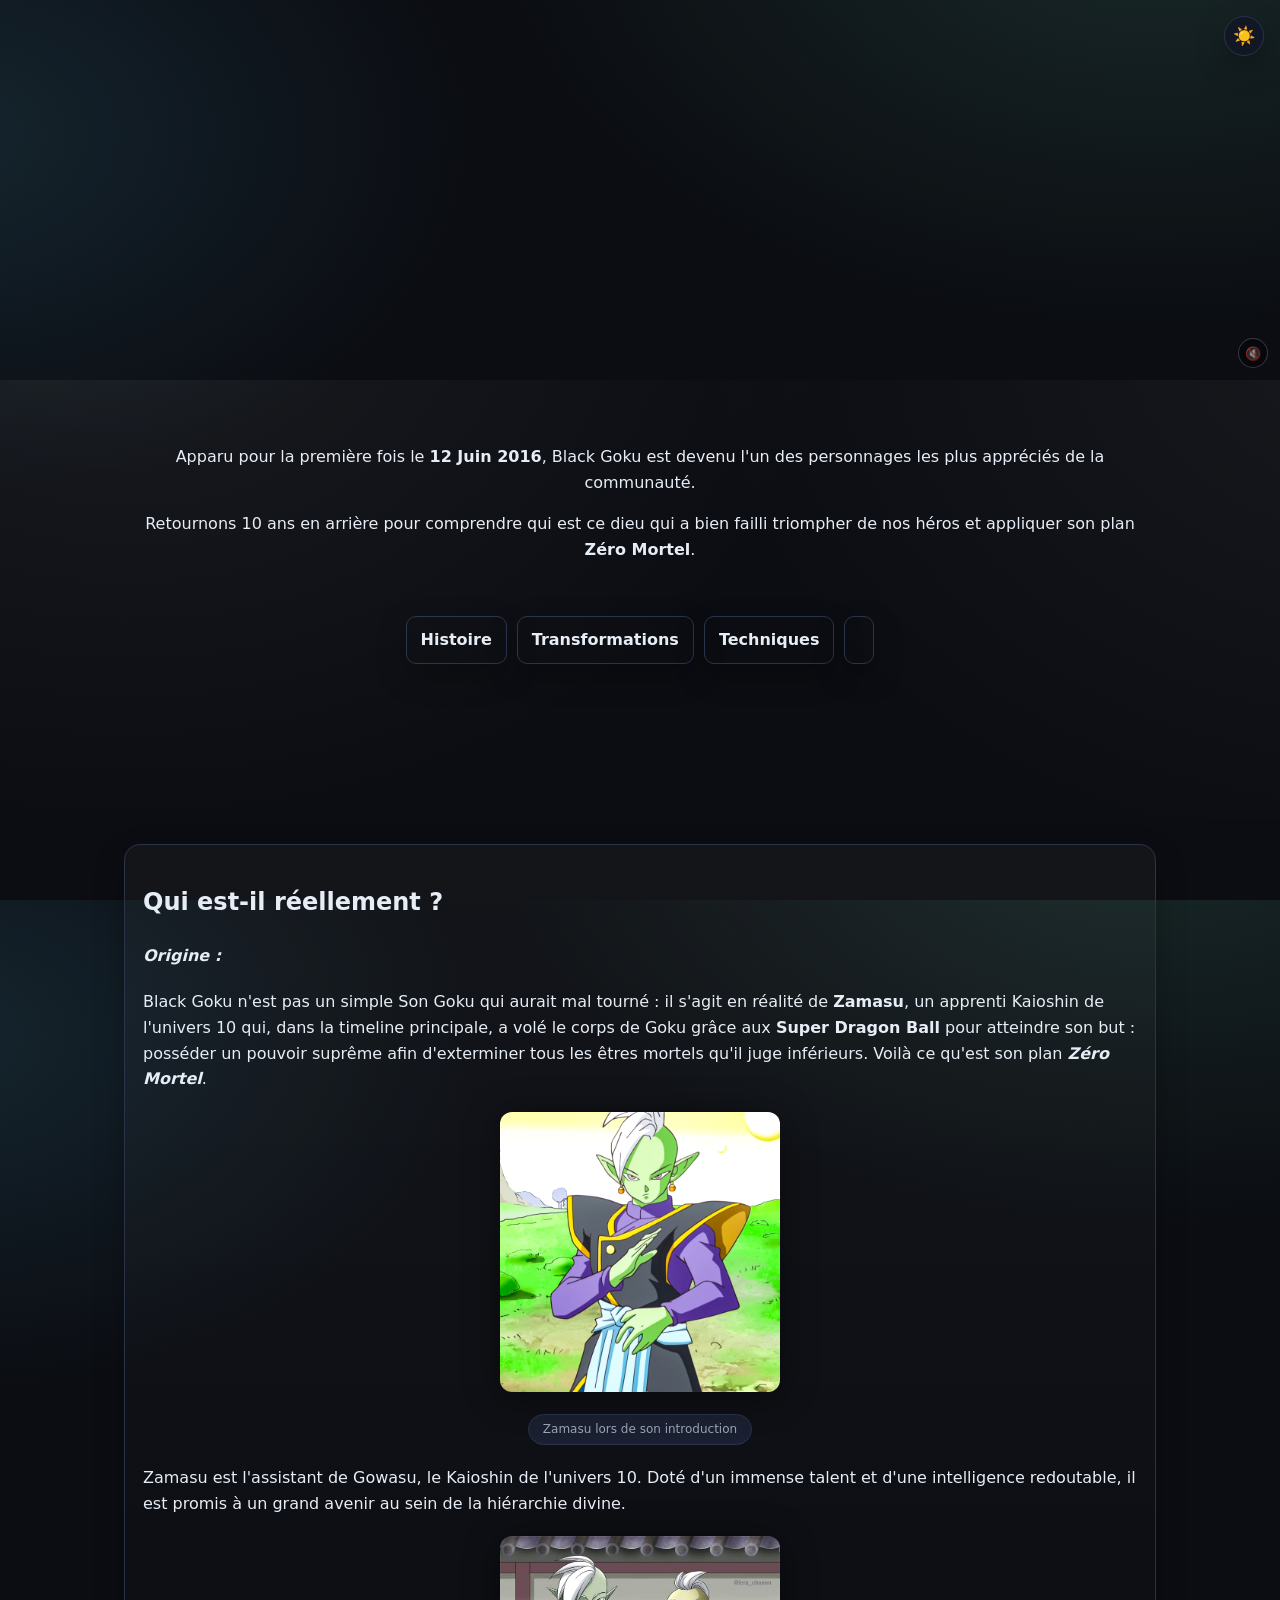
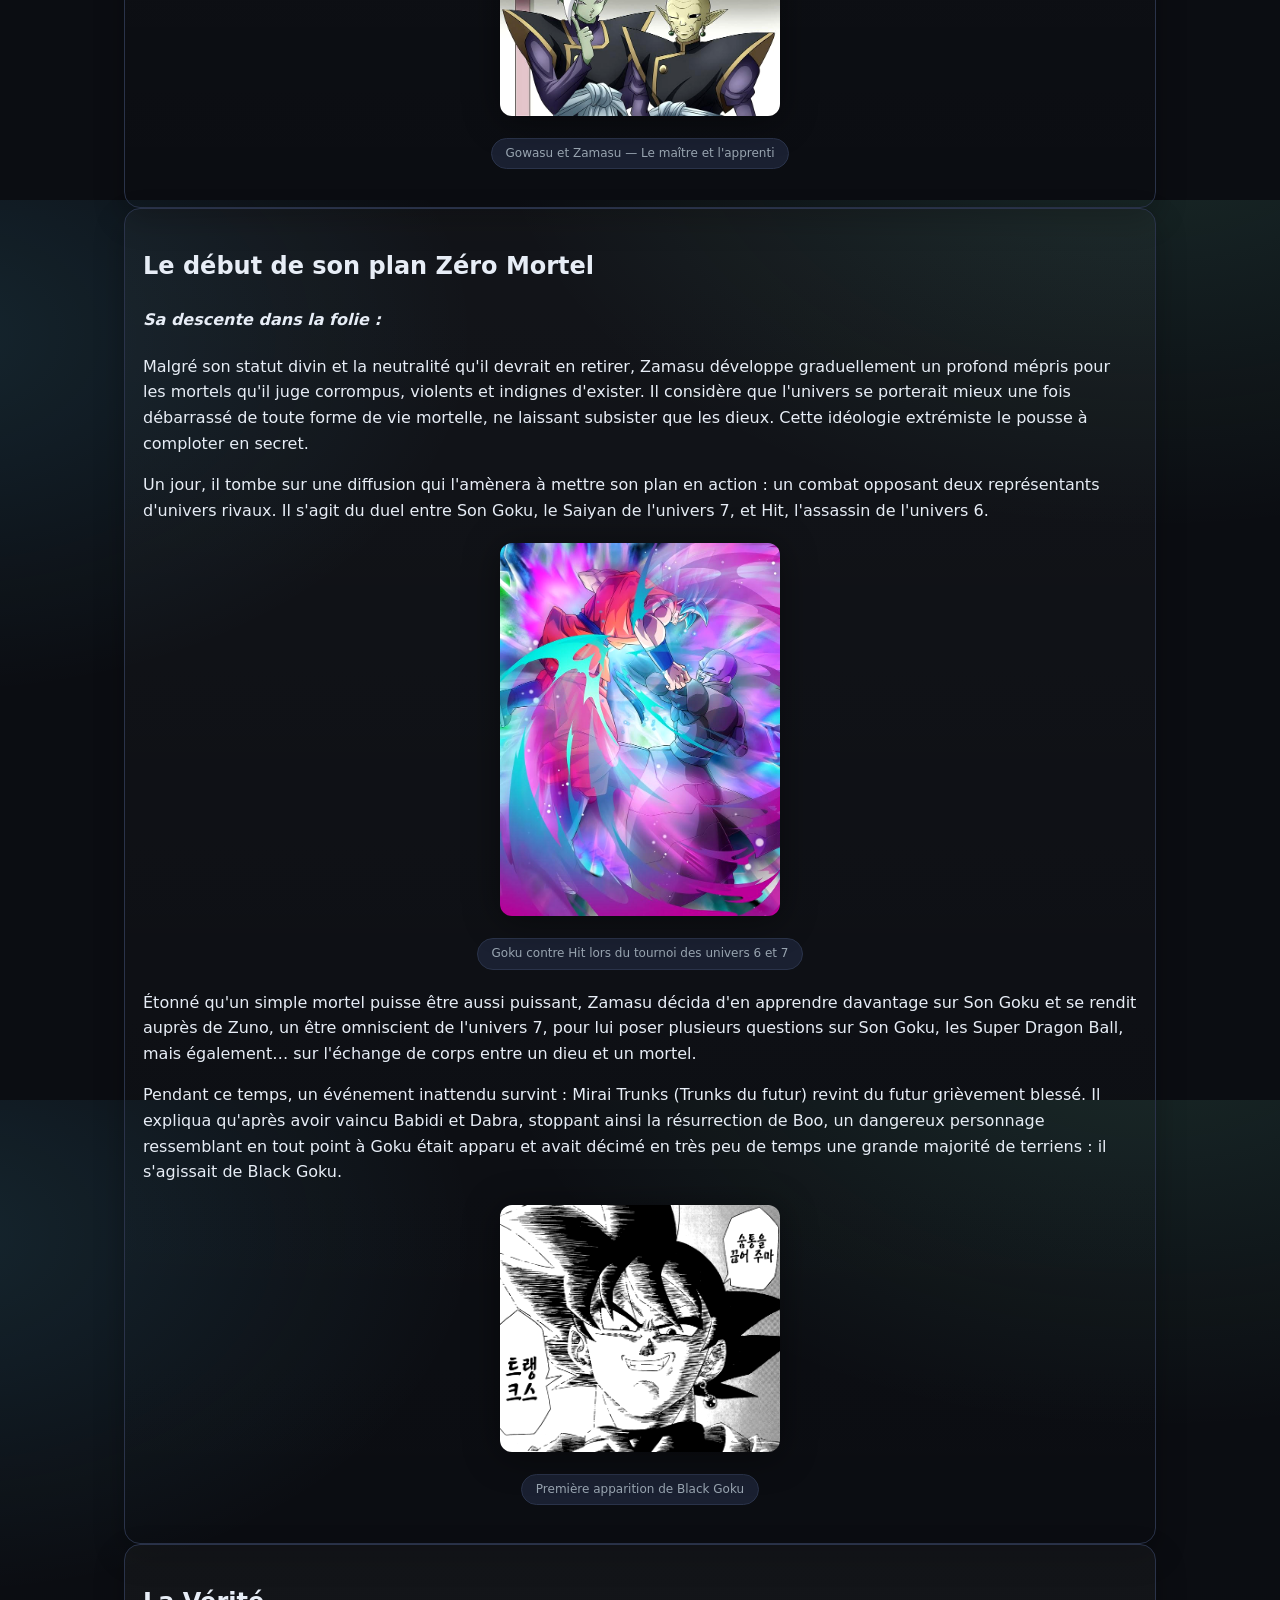
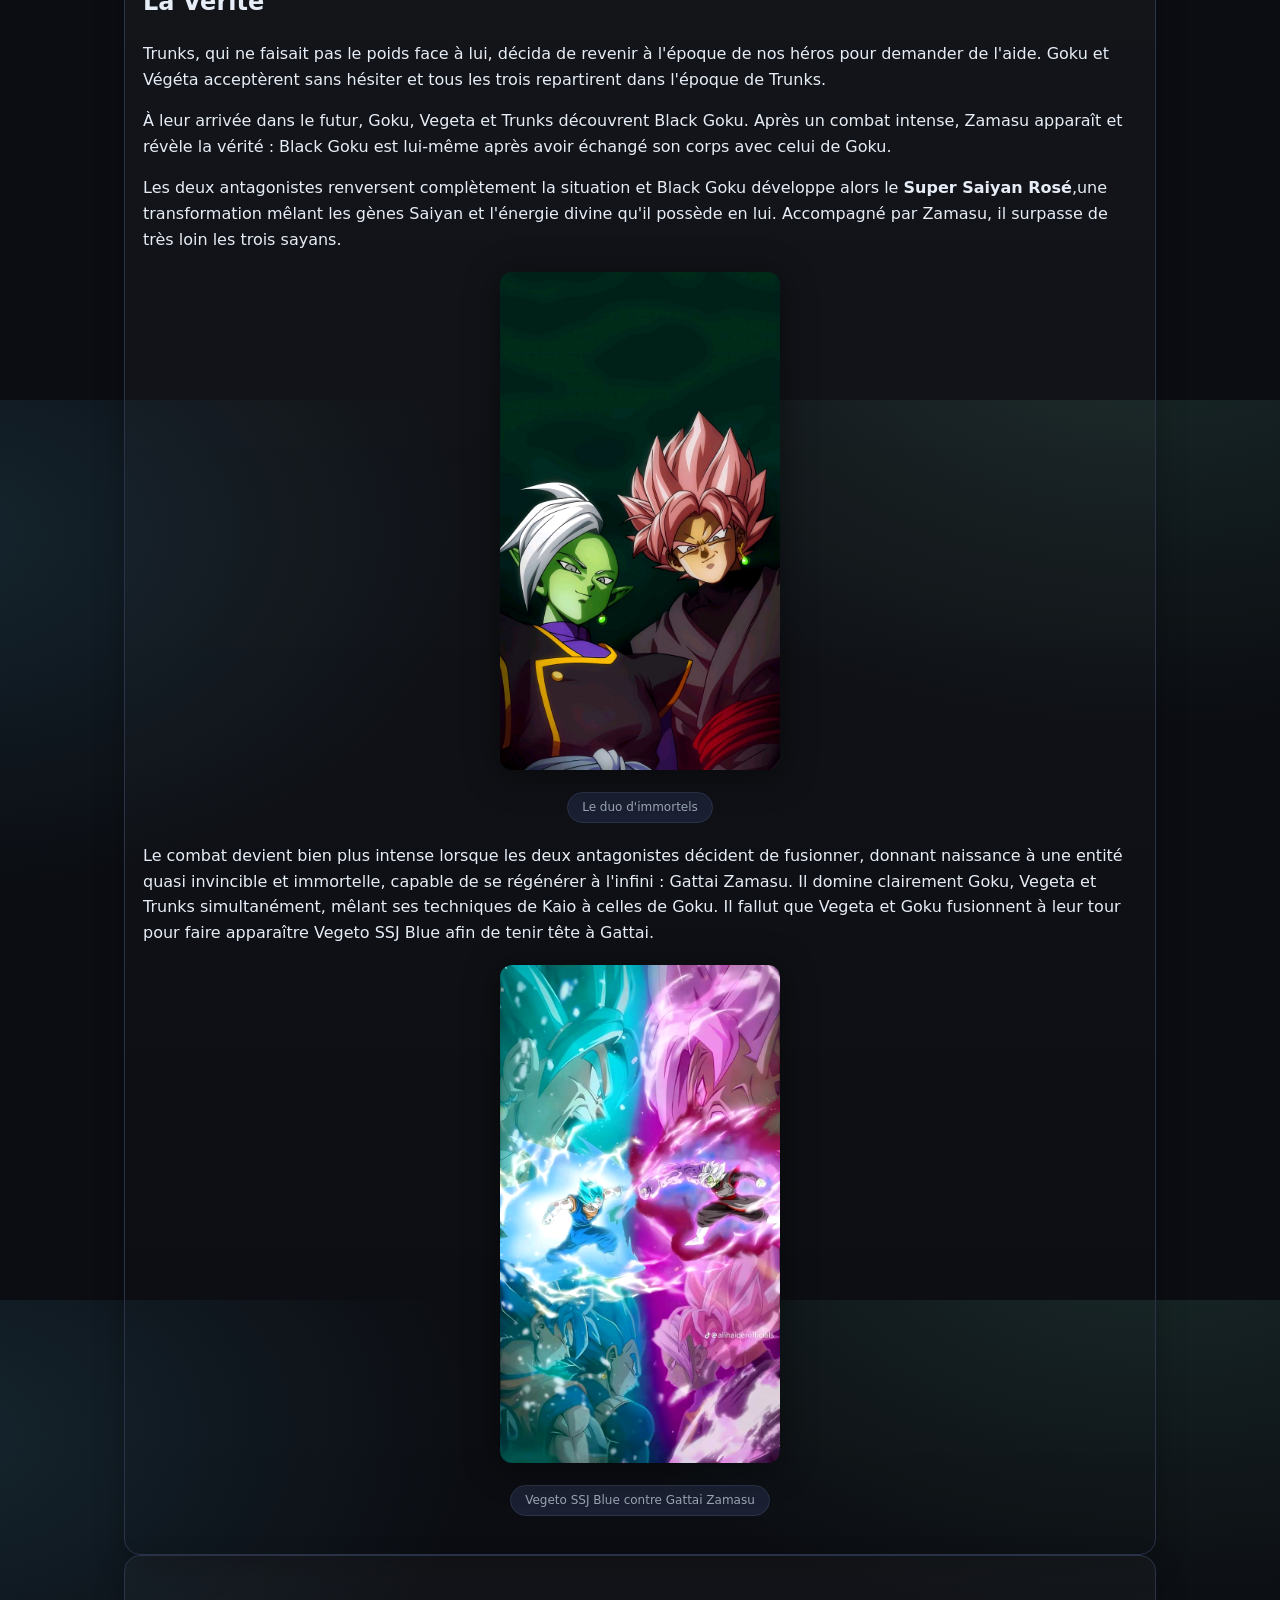
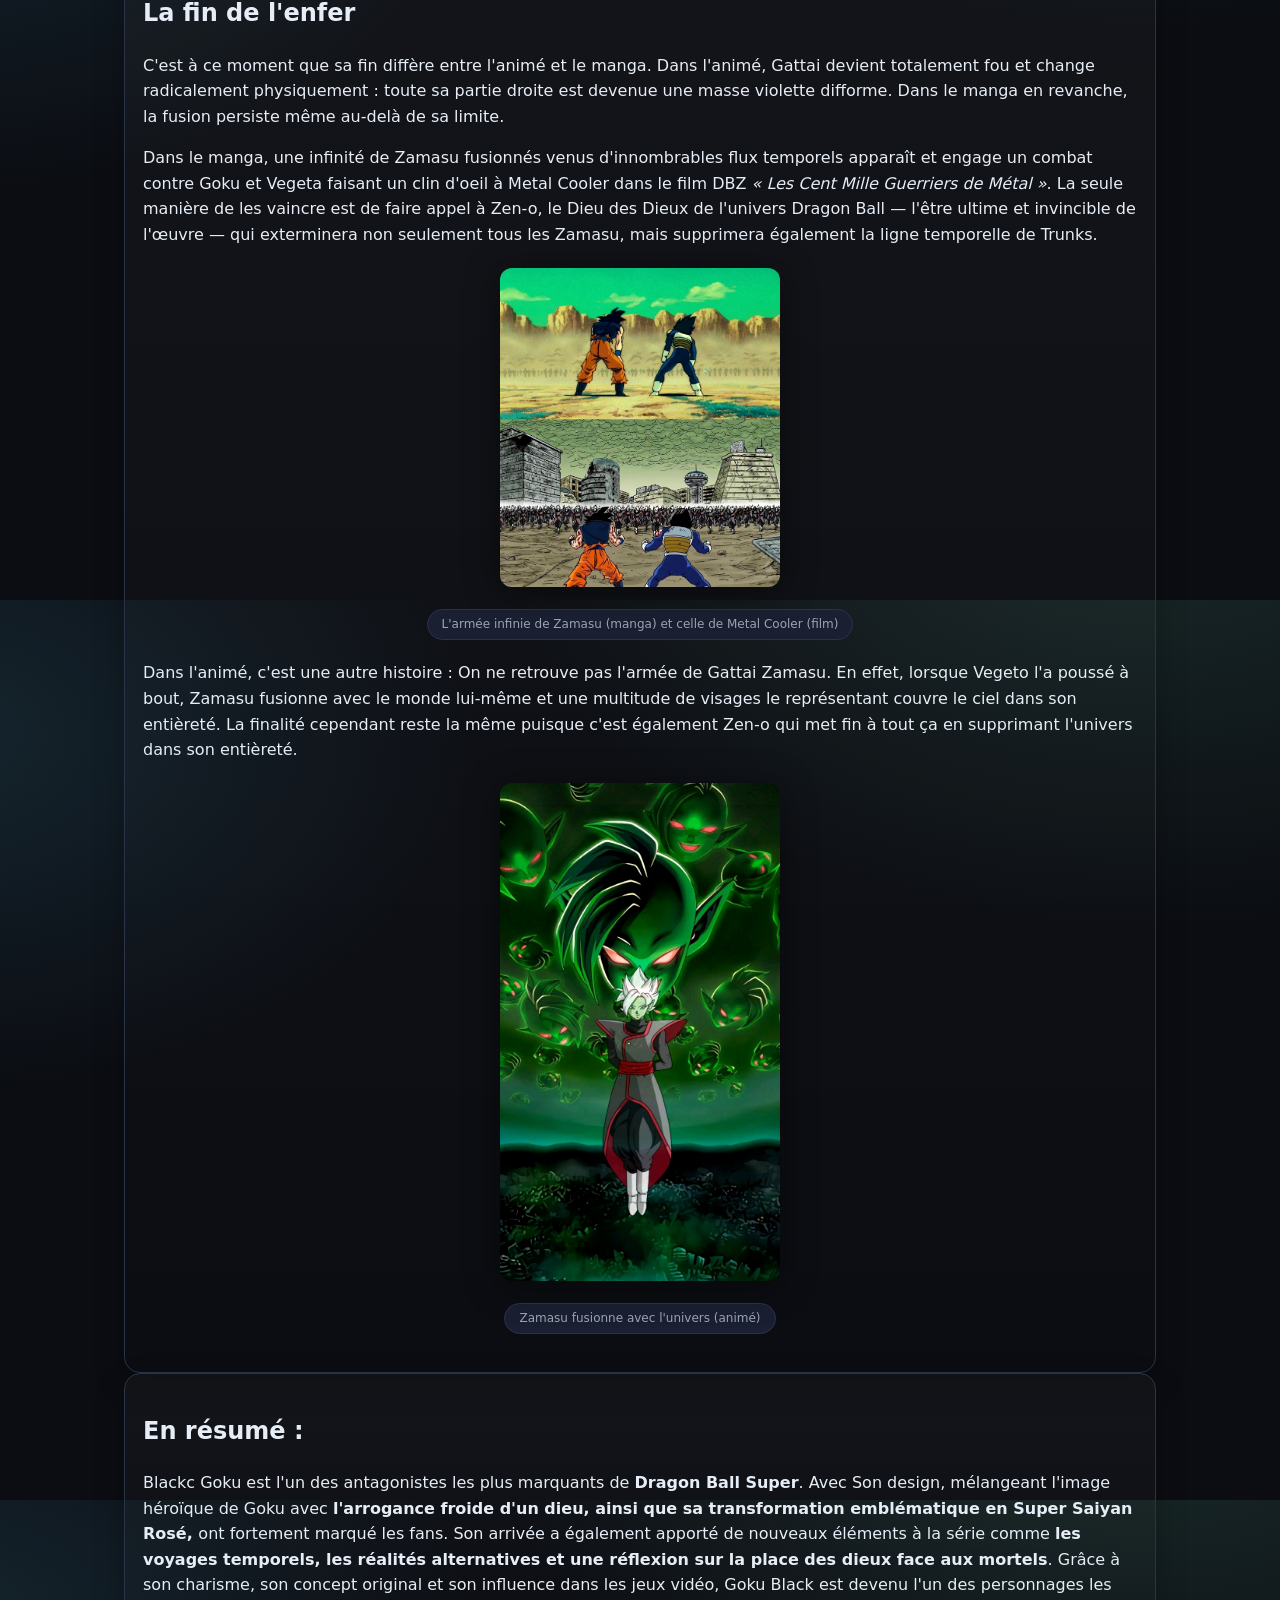
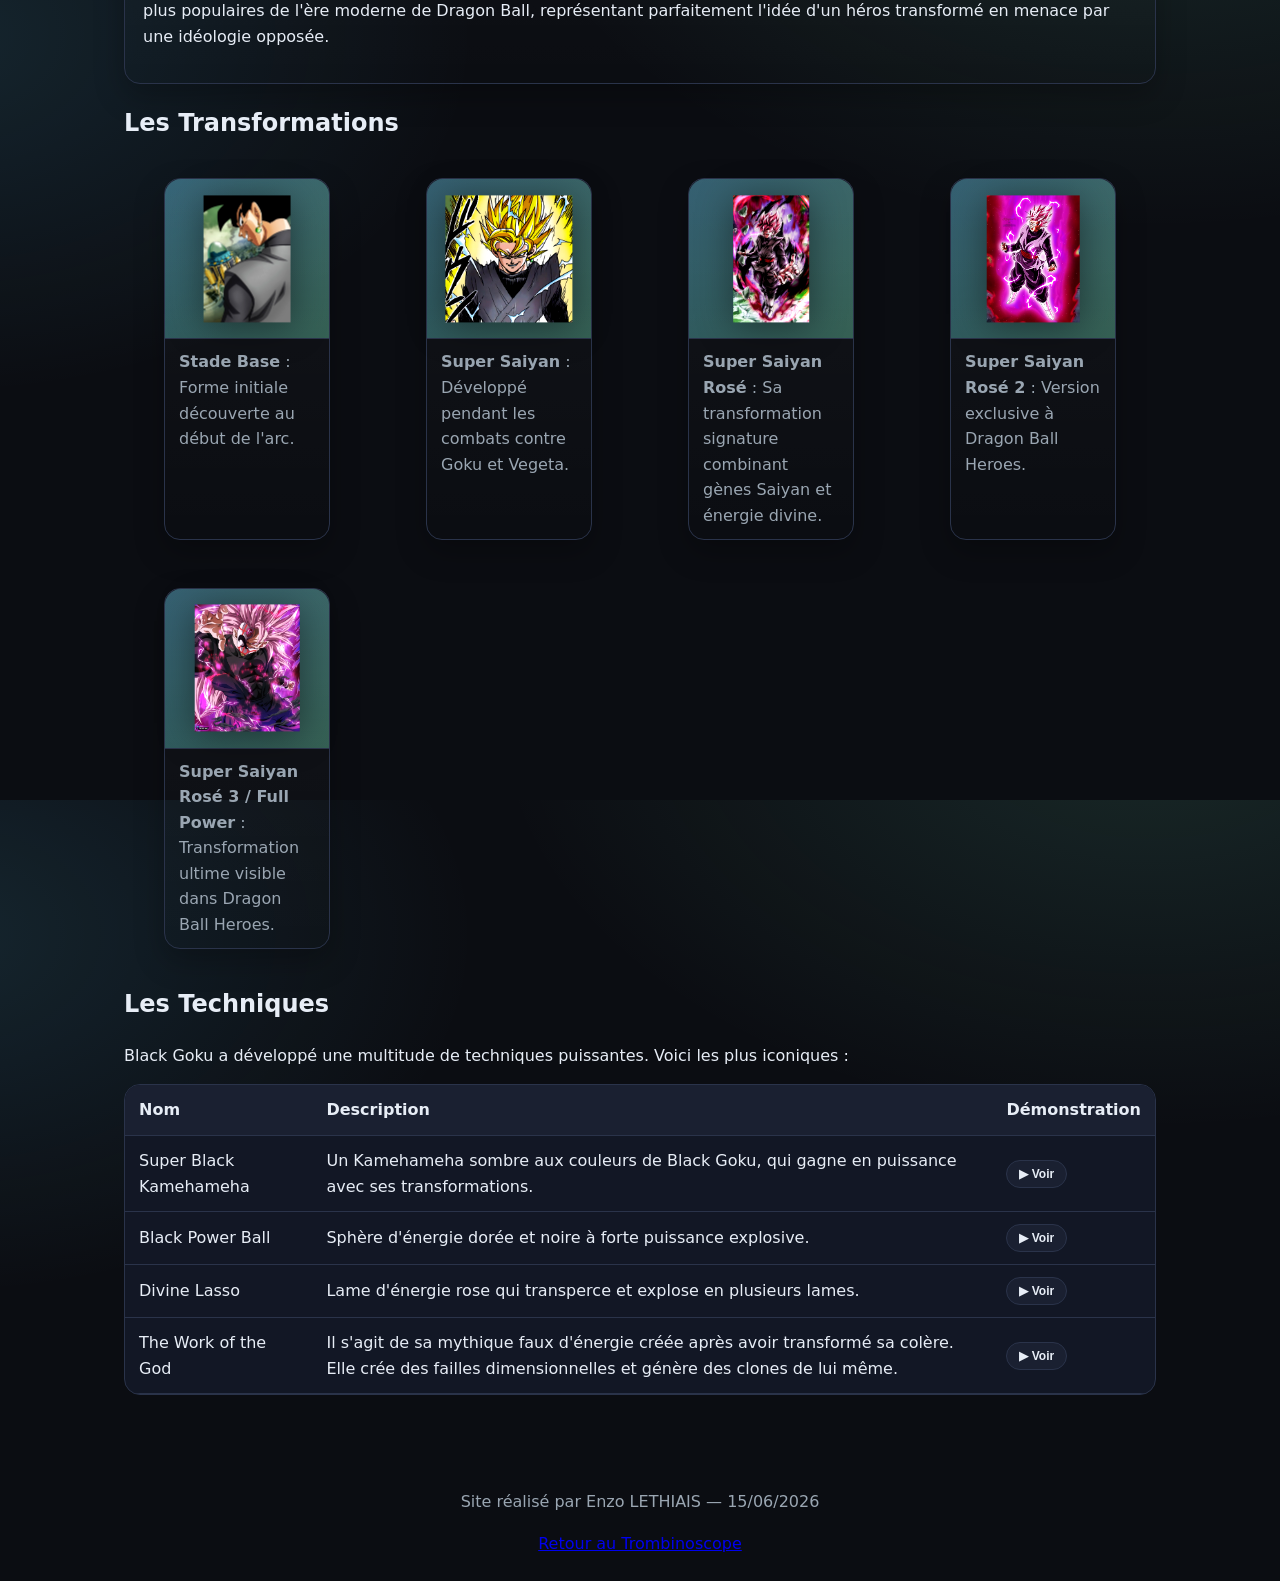
==== commit 9ee5f532: "aaaaa" ====
--- a/index.html
+++ b/index.html
@@ -270,7 +270,7 @@
   <footer class="site-footer">
     <div class="container">
       <p>Site réalisé par Enzo LETHIAIS — 15/06/2026</p>
-      <a href="https://salutoi3008.github.io/Trombinoscope-Anime-Manga/">Home</a>
+      <a href="https://salutoi3008.github.io/Trombinoscope-Anime-Manga/">Retour au Trombinoscope</a>
     </div>
   </footer>
 
